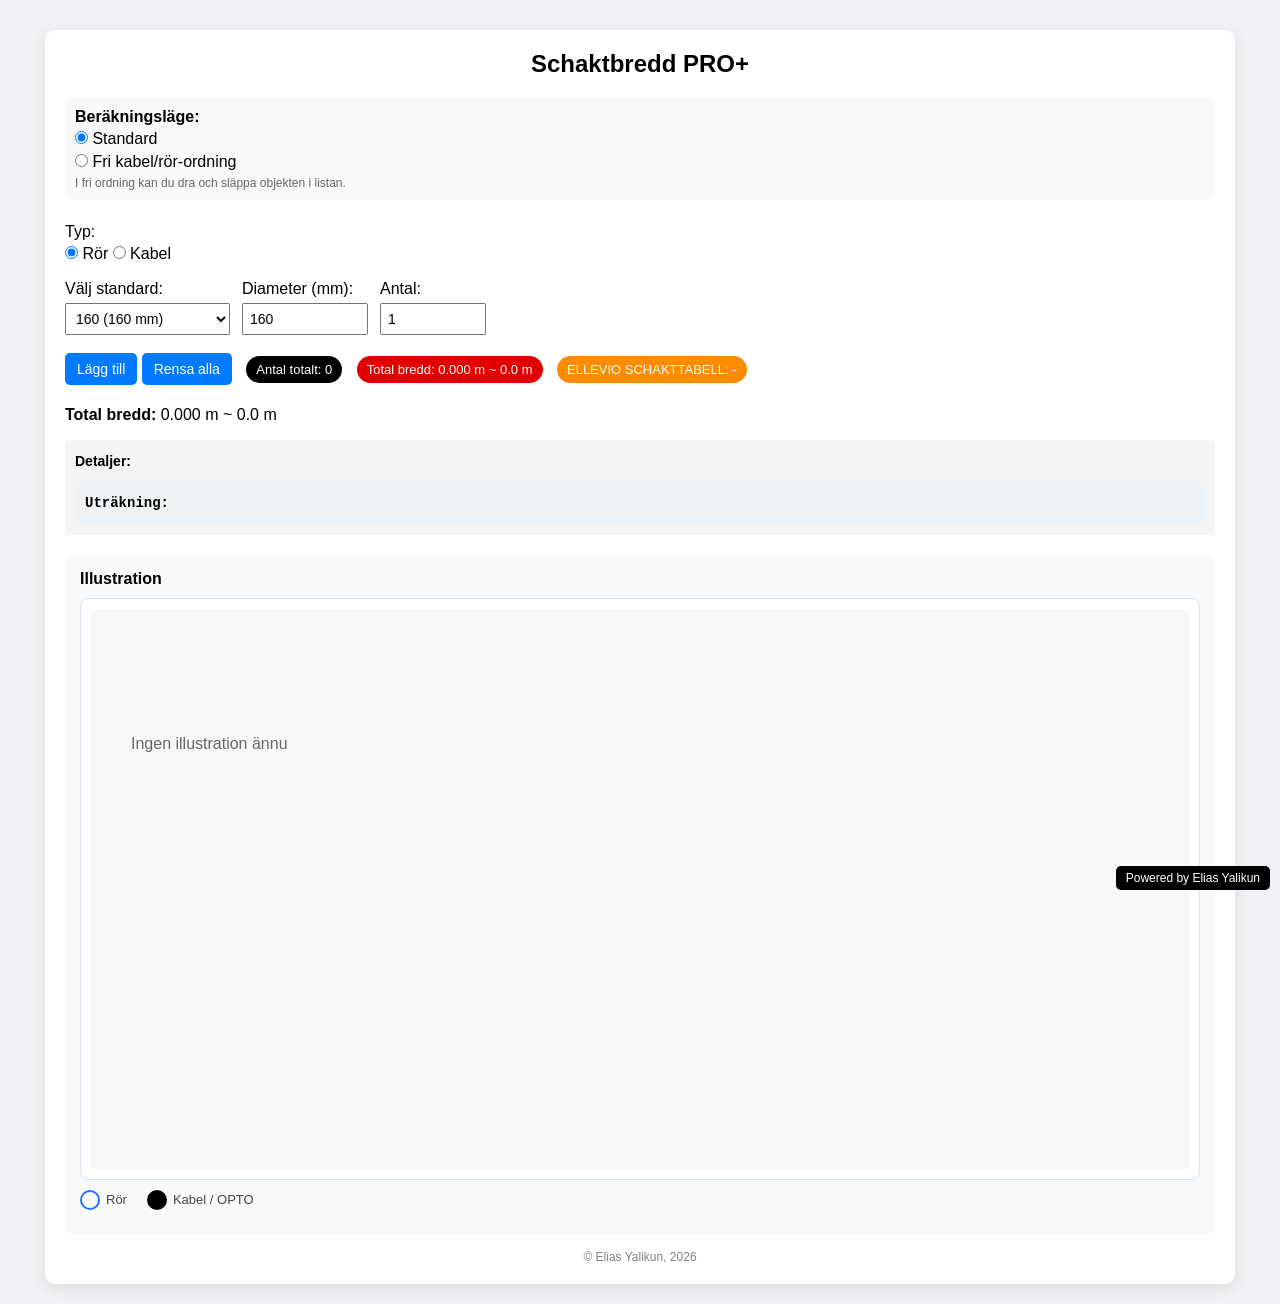
==== index.html @ 3b43a046 "Add files via upload" ====
<!DOCTYPE html>
<html lang="sv">
<head>
<meta charset="UTF-8">
<meta name="viewport" content="width=device-width, initial-scale=1.0">
<title>Schaktbredd PRO+</title>

<style>
body {
  font-family: Arial, sans-serif;
  background: #f0f2f5;
  display: flex;
  justify-content: center;
  margin: 0;
  padding: 20px;
}

.container {
  background: white;
  padding: 20px;
  margin-top: 10px;
  border-radius: 10px;
  box-shadow: 0 4px 15px rgba(0,0,0,0.1);
  width: 100%;
  max-width: 1150px;
}

h2 {
  text-align: center;
  margin-top: 0;
}

input, button, select {
  margin: 5px 0;
  padding: 6px;
  font-size: 14px;
}

button {
  cursor: pointer;
  border: none;
  background: #007bff;
  color: white;
  border-radius: 5px;
  padding: 8px 12px;
}

button:hover {
  background: #0056b3;
}

.calc {
  background: #f4f4f4;
  padding: 10px;
  margin-top: 15px;
  border-radius: 5px;
  font-size: 14px;
  line-height: 1.6;
}

.calc-simple {
  margin-top: 10px;
  background: #eef3f8;
  border-radius: 5px;
  padding: 10px;
  font-family: Consolas, monospace;
  font-size: 14px;
  word-break: break-word;
}

footer {
  text-align: center;
  margin-top: 15px;
  color: gray;
  font-size: 12px;
}

.badge {
  position: fixed;
  bottom: 10px;
  right: 10px;
  background: black;
  color: white;
  padding: 5px 10px;
  border-radius: 5px;
  font-size: 12px;
}

.visual-box {
  margin-top: 20px;
  padding: 15px;
  background: #f8f9fb;
  border-radius: 10px;
}

.visual-title {
  font-weight: bold;
  margin-bottom: 10px;
}

.canvas-wrap {
  overflow-x: auto;
  overflow-y: hidden;
  border: 1px solid #d9e2f0;
  background: #ffffff;
  border-radius: 8px;
  padding: 10px;
}

svg {
  display: block;
  background: #f7f7f7;
  border-radius: 6px;
}

.legend {
  margin-top: 10px;
  font-size: 13px;
  color: #444;
  display: flex;
  gap: 20px;
  flex-wrap: wrap;
}

.legend span {
  display: flex;
  align-items: center;
  gap: 6px;
}

.legend-dot {
  width: 16px;
  height: 16px;
  border-radius: 50%;
  display: inline-block;
}

.legend-ror {
  border: 2px solid #1e73ff;
  background: white;
}

.legend-kabel {
  background: black;
  border: 2px solid black;
}

.info-row {
  margin-top: 10px;
  font-size: 13px;
  color: #555;
}

.mode-box {
  background: #f8f9fb;
  border-radius: 8px;
  padding: 10px;
  margin: 10px 0 15px;
}

.drag-list {
  margin-top: 10px;
}

.drag-item {
  display: flex;
  align-items: center;
  gap: 8px;
  background: #fafafa;
  border: 1px solid #ddd;
  border-radius: 8px;
  padding: 8px 10px;
  margin-bottom: 8px;
  flex-wrap: wrap;
}

.drag-item.dragging {
  opacity: 0.45;
}

.drag-item.drag-over {
  border: 2px dashed #007bff;
  background: #eef5ff;
}

.drag-handle {
  cursor: grab;
  user-select: none;
  font-size: 18px;
  color: #666;
  padding: 0 6px;
}

.drag-handle:active {
  cursor: grabbing;
}

.item-number {
  min-width: 24px;
}

.hint {
  font-size: 12px;
  color: #666;
  margin-top: 4px;
}

label.block {
  display: block;
  margin-top: 8px;
}

.readonly-name {
  width: 190px;
  background: #f7f7f7;
  border: 1px solid #ccc;
  border-radius: 4px;
}

.top-controls {
  display: grid;
  grid-template-columns: 1fr;
  gap: 8px;
}

.inline-group {
  display: flex;
  align-items: flex-end;
  gap: 12px;
  flex-wrap: wrap;
}

.count-badge {
  display: inline-block;
  margin-left: 10px;
  border-radius: 999px;
  padding: 6px 10px;
  font-size: 13px;
  color: white;
}

/* 🔴 Antal totalt + Total bredd */
.badge-red {
  background: #e00000; /* mörk röd */
}

/* 🟠 Schakttabell */
.badge-orange {
  background: #FF8C00; /* orange */
}

.badge-black {
  background: #000000;
}
</style>
</head>

<body>

<div class="container">

  <h2>Schaktbredd PRO+</h2>

  <div class="mode-box">
    <strong>Beräkningsläge:</strong><br>
    <label><input type="radio" name="berakningslage" value="standard" checked> Standard</label><br>
    <label><input type="radio" name="berakningslage" value="fri"> Fri kabel/rör-ordning</label>
    <div class="hint">I fri ordning kan du dra och släppa objekten i listan.</div>
  </div>

  <div class="top-controls">
    <div>
      <label class="block">Typ:</label>
      <input type="radio" name="typ" value="ror" checked> Rör
      <input type="radio" name="typ" value="kabel"> Kabel
    </div>

    <div class="inline-group">
      <div>
        <label class="block">Välj standard:</label>
        <select id="standardValjare"></select>
      </div>

      <div>
        <label class="block">Diameter (mm):</label>
        <input type="number" id="diameter" value="110" style="width:110px">
      </div>

      <div>
        <label class="block">Antal:</label>
        <input type="number" id="antal" value="1" min="1" style="width:90px">
      </div>
    </div>

    <div>
      <button onclick="laggTill()">Lägg till</button>
      <button onclick="rensa()">Rensa alla</button>
      <span class="count-badge badge-black"> Antal totalt: <span id="antalTotalt">0</span></span>
      <span class="count-badge badge-red"> Total bredd: <span id="resultBadge">0.000 m ~ 0.0 m</span></span>
      <span class="count-badge badge-orange"> ELLEVIO SCHAKTTABELL: <span id="schaktTabell">-</span></span>
    </div>
  </div>

  <div id="lista" class="drag-list"></div>

  <p><strong>Total bredd:</strong> <span id="result">0.000 m ~ 0.0 m</span></p>

  <div class="calc">
    <strong>Detaljer:</strong>
    <div id="utrakning"></div>

    <div class="calc-simple">
      <strong>Uträkning:</strong><br>
      <div id="utrakningSimple"></div>
    </div>
  </div>

  <div class="visual-box">
    <div class="visual-title">Illustration</div>

    <div class="canvas-wrap">
      <svg id="schaktSvg" width="900" height="560"></svg>
    </div>

    <div class="legend">
      <span><i class="legend-dot legend-ror"></i> Rör</span>
      <span><i class="legend-dot legend-kabel"></i> Kabel / OPTO</span>
    </div>

    <div class="info-row" id="scaleInfo"></div>
  </div>

  <footer>© Elias Yalikun, 2026</footer>
</div>

<div class="badge">Powered by Elias Yalikun</div>

<script>
const standardVal = {
  kabel: [
    { namn: "N1XE-AS 4G240", diameter: 0.054 },
    { namn: "N1XE-AS 4G150", diameter: 0.044 },
    { namn: "N1XE-AS 4G95", diameter: 0.034 },
    { namn: "N1XE-AS 4G50", diameter: 0.028 },
    { namn: "N1XE-AR 4G25", diameter: 0.025 },
    { namn: "AXAL-TT 3X300/50", diameter: 0.075 },
    { namn: "AXAL-TT 3X240/5", diameter: 0.073 },
    { namn: "AXAL-TT 3X150/35", diameter: 0.063 },
    { namn: "AXAL-TT 3X95/35", diameter: 0.055 },
    { namn: "AXAL-TT 3X50/25", diameter: 0.050 },
    { namn: "AXAL-TT 3X25/25", diameter: 0.045 },
    { namn: "OPTO Kabel", diameter: 0.040 }
  ],
  ror: [
    { namn: "160", diameter: 0.160 },
    { namn: "125", diameter: 0.125 },
    { namn: "110", diameter: 0.110 },
    { namn: "75", diameter: 0.075 },
    { namn: "50", diameter: 0.050 },
    { namn: "OPTO RÖR", diameter: 0.040 }
  ]
};

let lista = [];
let draggedIndex = null;

function getValdTyp() {
  return document.querySelector('input[name="typ"]:checked').value;
}

function getBerakningslage() {
  return document.querySelector('input[name="berakningslage"]:checked').value;
}

function typNamn(typ) {
  return typ === "ror" ? "Rör" : "Kabel";
}

function avrundaUppTillTiondel(varde) {
  return Math.ceil(varde * 10) / 10;
}

function arOpto(item) {
  if (!item || !item.namn) return false;
  const namn = String(item.namn).trim().toUpperCase();
  return namn === "OPTO" || namn === "OPTO KABEL" || namn === "OPTO RÖR";
}

function hamtaSchaktBokstav(varde) {
  const steg = Math.round(varde * 10);
  const bokstaver = [
    "A–A","B–B","C–C","D–D","E–E","F–F","G–G","H–H","I–I","J–J",
    "K–K","L–L","M–M","N–N","O–O","P–P","Q–Q","R–R","S–S","T–T",
    "U–U","V–V","W–W","X–X","Y–Y","Z–Z"
  ];

  if (steg >= 1 && steg <= bokstaver.length) {
    return bokstaver[steg - 1];
  }

  return "-";
}

function uppdateraAntalTotalt() {
  document.getElementById("antalTotalt").innerText = lista.length;
}

function fyllStandardVal() {
  const typ = getValdTyp();
  const select = document.getElementById("standardValjare");
  const listaVal = standardVal[typ];

  select.innerHTML = "";

  listaVal.forEach((item, index) => {
    const option = document.createElement("option");
    option.value = index;
    option.textContent = `${item.namn} (${(item.diameter * 1000).toFixed(0)} mm)`;
    select.appendChild(option);
  });

  if (listaVal.length > 0) {
    document.getElementById("diameter").value = (listaVal[0].diameter * 1000).toFixed(0);
  }
}

function valjStandard() {
  const typ = getValdTyp();
  const index = document.getElementById("standardValjare").value;
  const vald = standardVal[typ][index];

  if (vald) {
    document.getElementById("diameter").value = (vald.diameter * 1000).toFixed(0);
  }
}

function laggTill() {
  const dMm = parseFloat(document.getElementById("diameter").value);
  const antal = parseInt(document.getElementById("antal").value, 10);
  const typ = getValdTyp();
  const index = document.getElementById("standardValjare").value;
  const vald = standardVal[typ][index];

  if (!dMm || dMm <= 0) {
    alert("Fel värde på diameter");
    return;
  }

  if (!antal || antal <= 0) {
    alert("Fel värde på antal");
    return;
  }

  for (let i = 0; i < antal; i++) {
    lista.push({
      diameter: dMm / 1000,
      typ: typ,
      namn: vald ? vald.namn : ""
    });
  }

  uppdatera();
}

function rensa() {
  lista = [];
  document.getElementById("antal").value = 1;
  uppdatera();
}

function taBort(index) {
  lista.splice(index, 1);
  uppdatera();
}

function andraDiameter(index, value) {
  const d = parseFloat(value) / 1000;
  if (d > 0) {
    lista[index].diameter = d;
    uppdatera();
  }
}

function andraTyp(index, value) {
  lista[index].typ = value;
  lista[index].namn = "";
  uppdatera();
}

function flyttaItem(fromIndex, toIndex) {
  if (fromIndex === toIndex || fromIndex == null || toIndex == null) return;
  const item = lista.splice(fromIndex, 1)[0];
  lista.splice(toIndex, 0, item);
  uppdatera();
}

function renderLista() {
  const wrap = document.getElementById("lista");
  wrap.innerHTML = "";

  lista.forEach((item, i) => {
    const row = document.createElement("div");
    row.className = "drag-item";
    row.setAttribute("draggable", "true");
    row.dataset.index = i;

    row.innerHTML = `
      <span class="drag-handle" title="Dra för att flytta">⋮⋮</span>
      <span class="item-number">${i + 1}.</span>

      <select onchange="andraTyp(${i}, this.value)">
        <option value="ror" ${item.typ === "ror" ? "selected" : ""}>Rör</option>
        <option value="kabel" ${item.typ === "kabel" ? "selected" : ""}>Kabel</option>
      </select>

      <input type="text" class="readonly-name" value="${item.namn || ""}" readonly>

      <input type="number"
             value="${(item.diameter * 1000).toFixed(0)}"
              onchange="andraDiameter(${i}, this.value)"
              style="width:80px"> mm

      <button onclick="taBort(${i})" style="color:white; font-weight:bold;">×</button>
    `;

    row.addEventListener("dragstart", (e) => {
      draggedIndex = i;
      row.classList.add("dragging");
      e.dataTransfer.effectAllowed = "move";
      e.dataTransfer.setData("text/plain", i);
    });

    row.addEventListener("dragend", () => {
      draggedIndex = null;
      document.querySelectorAll(".drag-item").forEach(el => {
        el.classList.remove("dragging", "drag-over");
      });
    });

    row.addEventListener("dragover", (e) => {
      e.preventDefault();
      row.classList.add("drag-over");
    });

    row.addEventListener("dragleave", () => {
      row.classList.remove("drag-over");
    });

    row.addEventListener("drop", (e) => {
      e.preventDefault();
      row.classList.remove("drag-over");
      const targetIndex = parseInt(row.dataset.index, 10);
      flyttaItem(draggedIndex, targetIndex);
    });

    wrap.appendChild(row);
  });
}

function beraknaMellanrum(a, b) {
  const aOpto = arOpto(a);
  const bOpto = arOpto(b);

  if (aOpto && bOpto) {
    return {
      avstand: 0,
      text: "OPTO till OPTO (0 mm)"
    };
  }

  if (aOpto || bOpto) {
    return {
      avstand: 0.05,
      text: "OPTO till annat (50 mm)"
    };
  }

  const storsta = Math.max(a.diameter, b.diameter);

  if (a.typ === "ror" && b.typ === "ror") {
    return {
      avstand: storsta / 2,
      text: `½ av största (${(storsta * 1000).toFixed(0)} mm)`
    };
  }

  return {
    avstand: storsta,
    text: `hela största (${(storsta * 1000).toFixed(0)} mm)`
  };
}

function sattResultat(bredd) {
  const avrundad = avrundaUppTillTiondel(bredd);
  const text = `${bredd.toFixed(3)} m ~ ${avrundad.toFixed(1)} m`;

  document.getElementById("result").innerText = text;
  document.getElementById("resultBadge").innerText = text;
  document.getElementById("schaktTabell").innerText = hamtaSchaktBokstav(avrundad);
}

function tomtResultat() {
  document.getElementById("result").innerText = "0.000 m ~ 0.0 m";
  document.getElementById("resultBadge").innerText = "0.000 m ~ 0.0 m";
  document.getElementById("schaktTabell").innerText = "-";
  document.getElementById("utrakning").innerHTML = "";
  document.getElementById("utrakningSimple").innerHTML = "";
  document.getElementById("scaleInfo").innerText = "";
}

function byggUtrakning(visningsLista, luckor) {
  let bredd = 0.1;
  let text = `0.1 <span style="color:gray">(sidoutrymme vänster)</span>`;
  const delar = ["0.1"];

  for (let i = 0; i < visningsLista.length; i++) {
    bredd += visningsLista[i].diameter;
    delar.push(visningsLista[i].diameter.toFixed(3));
    text += ` + ${visningsLista[i].diameter.toFixed(3)} <span style="color:gray">(${typNamn(visningsLista[i].typ)}, ${(visningsLista[i].diameter * 1000).toFixed(0)} mm${visningsLista[i].namn ? ", " + visningsLista[i].namn : ""})</span>`;

    if (i < visningsLista.length - 1) {
      const m = beraknaMellanrum(visningsLista[i], visningsLista[i + 1]);
      luckor.push(m.avstand);
      bredd += m.avstand;
      delar.push(m.avstand.toFixed(3));
      text += ` + ${m.avstand.toFixed(3)} <span style="color:gray">(${m.text})</span>`;
    }
  }

  bredd += 0.1;
  delar.push("0.1");
  text += ` + 0.1 <span style="color:gray">(sidoutrymme höger)</span>`;

  return {
    bredd,
    text,
    textSimple: delar.join(" + ")
  };
}

function beraknaStandard() {
  if (lista.length === 0) {
    tomtResultat();
    return {
      totalBredd: 0,
      visningsLista: [],
      luckor: []
    };
  }

  const visningsLista = [...lista].sort((a, b) => {
    const aOpto = arOpto(a);
    const bOpto = arOpto(b);

    if (aOpto && bOpto) return 0;
    if (aOpto && !bOpto) return -1;
    if (bOpto && !aOpto) return 1;

    return a.diameter - b.diameter;
  });

  const luckor = [];
  const byggd = byggUtrakning(visningsLista, luckor);

  sattResultat(byggd.bredd);
  document.getElementById("utrakning").innerHTML = byggd.text;
  document.getElementById("utrakningSimple").innerText = byggd.textSimple;

  return {
    totalBredd: byggd.bredd,
    visningsLista,
    luckor
  };
}

function beraknaFriOrdning() {
  if (lista.length === 0) {
    tomtResultat();
    return {
      totalBredd: 0,
      visningsLista: [],
      luckor: []
    };
  }

  const visningsLista = [...lista];
  const luckor = [];
  const byggd = byggUtrakning(visningsLista, luckor);

  sattResultat(byggd.bredd);
  document.getElementById("utrakning").innerHTML = byggd.text;
  document.getElementById("utrakningSimple").innerText = byggd.textSimple;

  return {
    totalBredd: byggd.bredd,
    visningsLista,
    luckor
  };
}

function berakna() {
  const lage = getBerakningslage();
  if (lage === "fri") return beraknaFriOrdning();
  return beraknaStandard();
}

function ritaSchakt(data) {
  const svg = document.getElementById("schaktSvg");
  svg.innerHTML = "";

  const wrap = svg.parentElement;
  const W = Math.max(1000, wrap.clientWidth - 20);
  const H = 560;
  const marginLeft = 70;
  const marginRight = 70;
  const baseY = 460;
  const innerWidth = W - marginLeft - marginRight;
  const matty = 230;

  svg.setAttribute("width", W);
  svg.setAttribute("height", H);

  if (!data || data.visningsLista.length === 0) {
    const t = document.createElementNS("http://www.w3.org/2000/svg", "text");
    t.setAttribute("x", 40);
    t.setAttribute("y", 140);
    t.setAttribute("fill", "#666");
    t.setAttribute("font-size", "16");
    t.textContent = "Ingen illustration ännu";
    svg.appendChild(t);
    return;
  }

  const totalM = data.totalBredd;
  const pxPerM = innerWidth / totalM;

  document.getElementById("scaleInfo").innerText =
    `Skala i bilden: 1 meter = ${pxPerM.toFixed(1)} px`;

  const ns = "http://www.w3.org/2000/svg";

  function line(x1, y1, x2, y2, color = "#1e73ff", width = 2, dash = "") {
    const el = document.createElementNS(ns, "line");
    el.setAttribute("x1", x1);
    el.setAttribute("y1", y1);
    el.setAttribute("x2", x2);
    el.setAttribute("y2", y2);
    el.setAttribute("stroke", color);
    el.setAttribute("stroke-width", width);
    if (dash) el.setAttribute("stroke-dasharray", dash);
    svg.appendChild(el);
  }

  function text(x, y, value, color = "#1e73ff", size = 18, weight = "normal") {
    const el = document.createElementNS(ns, "text");
    el.setAttribute("x", x);
    el.setAttribute("y", y);
    el.setAttribute("fill", color);
    el.setAttribute("font-size", size);
    el.setAttribute("font-family", "Arial, sans-serif");
    el.setAttribute("font-weight", weight);
    el.setAttribute("text-anchor", "middle");
    el.setAttribute("dominant-baseline", "middle");
    el.textContent = value;
    svg.appendChild(el);
  }

  function circle(cx, cy, r, item) {
    const el = document.createElementNS(ns, "circle");
    el.setAttribute("cx", cx);
    el.setAttribute("cy", cy);
    el.setAttribute("r", r);

    if (item.typ === "ror") {
      el.setAttribute("fill", "white");
      el.setAttribute("stroke", "#1e73ff");
      el.setAttribute("stroke-width", "2");
    } else {
      el.setAttribute("fill", "black");
      el.setAttribute("stroke", "black");
      el.setAttribute("stroke-width", "2");
    }

    svg.appendChild(el);
  }

  function rect(x, y, w, h, fill, stroke = "none") {
    const el = document.createElementNS(ns, "rect");
    el.setAttribute("x", x);
    el.setAttribute("y", y);
    el.setAttribute("width", w);
    el.setAttribute("height", h);
    el.setAttribute("fill", fill);
    el.setAttribute("stroke", stroke);
    svg.appendChild(el);
  }

  line(marginLeft, baseY, W - marginRight, baseY);

  let xMeter = 0.1;
  const positioner = [];

  data.visningsLista.forEach((item, i) => {
    const diameterPx = item.diameter * pxPerM;
    const radiusPx = diameterPx / 2;
    const leftPx = marginLeft + (xMeter * pxPerM);
    const cx = leftPx + radiusPx;
    const cy = baseY - radiusPx;

    positioner.push({
      item,
      index: i,
      leftPx,
      centerPx: cx,
      rightPx: leftPx + diameterPx,
      radiusPx,
      cy
    });

    circle(cx, cy, radiusPx, item);

    const mm = Math.round(item.diameter * 1000);
    const fontSize = Math.max(12, Math.min(28, radiusPx * 0.6));

    if (radiusPx > 18) {
      if (item.typ === "ror") {
        text(cx, cy, mm, "#1e73ff", fontSize, "normal");
      } else {
        text(cx, cy, mm, "white", fontSize, "bold");
      }
    }

    xMeter += item.diameter;
    if (i < data.visningsLista.length - 1) xMeter += data.luckor[i];
  });

  for (let i = 0; i < positioner.length - 1; i++) {
    const a = positioner[i];
    const b = positioner[i + 1];
    const gapM = data.luckor[i];
    const gapMm = Math.round(gapM * 1000);

    const x1 = a.rightPx;
    const x2 = b.leftPx;

    line(x1, matty, x2, matty, "#888", 1.5);
    line(x1, matty - 8, x1, matty + 8, "#888", 1.5);
    line(x2, matty - 8, x2, matty + 8, "#888", 1.5);

    rect((x1 + x2) / 2 - 26, matty - 12, 52, 20, "#f7f7f7");
    text((x1 + x2) / 2, matty - 1, `${gapMm}`, "#444", 12, "bold");
  }

  {
    const x1 = marginLeft;
    const x2 = marginLeft + (0.1 * pxPerM);
    line(x1, matty, x2, matty, "#999", 1.2, "4 3");
    line(x1, matty - 7, x1, matty + 7, "#999", 1.2);
    line(x2, matty - 7, x2, matty + 7, "#999", 1.2);
    text((x1 + x2) / 2, matty - 12, "100", "#666", 11, "bold");
  }

  {
    const x1 = W - marginRight - (0.1 * pxPerM);
    const x2 = W - marginRight;
    line(x1, matty, x2, matty, "#999", 1.2, "4 3");
    line(x1, matty - 7, x1, matty + 7, "#999", 1.2);
    line(x2, matty - 7, x2, matty + 7, "#999", 1.2);
    text((x1 + x2) / 2, matty - 12, "100", "#666", 11, "bold");
  }

  const dimY = 510;
  const avrundad = avrundaUppTillTiondel(data.totalBredd);

  line(marginLeft, dimY, W - marginRight, dimY, "#888", 1.5);
  line(marginLeft, dimY - 8, marginLeft, dimY + 8, "#888", 1.5);
  line(W - marginRight, dimY - 8, W - marginRight, dimY + 8, "#888", 1.5);
  text(W / 2, dimY - 16, `Total bredd: ${data.totalBredd.toFixed(3)} m ~ ${avrundad.toFixed(1)} m`, "#444", 14, "bold");
}

function uppdatera() {
  renderLista();
  uppdateraAntalTotalt();
  const data = berakna();
  ritaSchakt(data);
}

document.getElementById("standardValjare").addEventListener("change", valjStandard);

document.querySelectorAll('input[name="typ"]').forEach(radio => {
  radio.addEventListener("change", () => {
    fyllStandardVal();
  });
});

document.querySelectorAll('input[name="berakningslage"]').forEach(radio => {
  radio.addEventListener("change", uppdatera);
});

window.addEventListener("resize", uppdatera);

fyllStandardVal();
uppdatera();
</script>

</body>
</html>
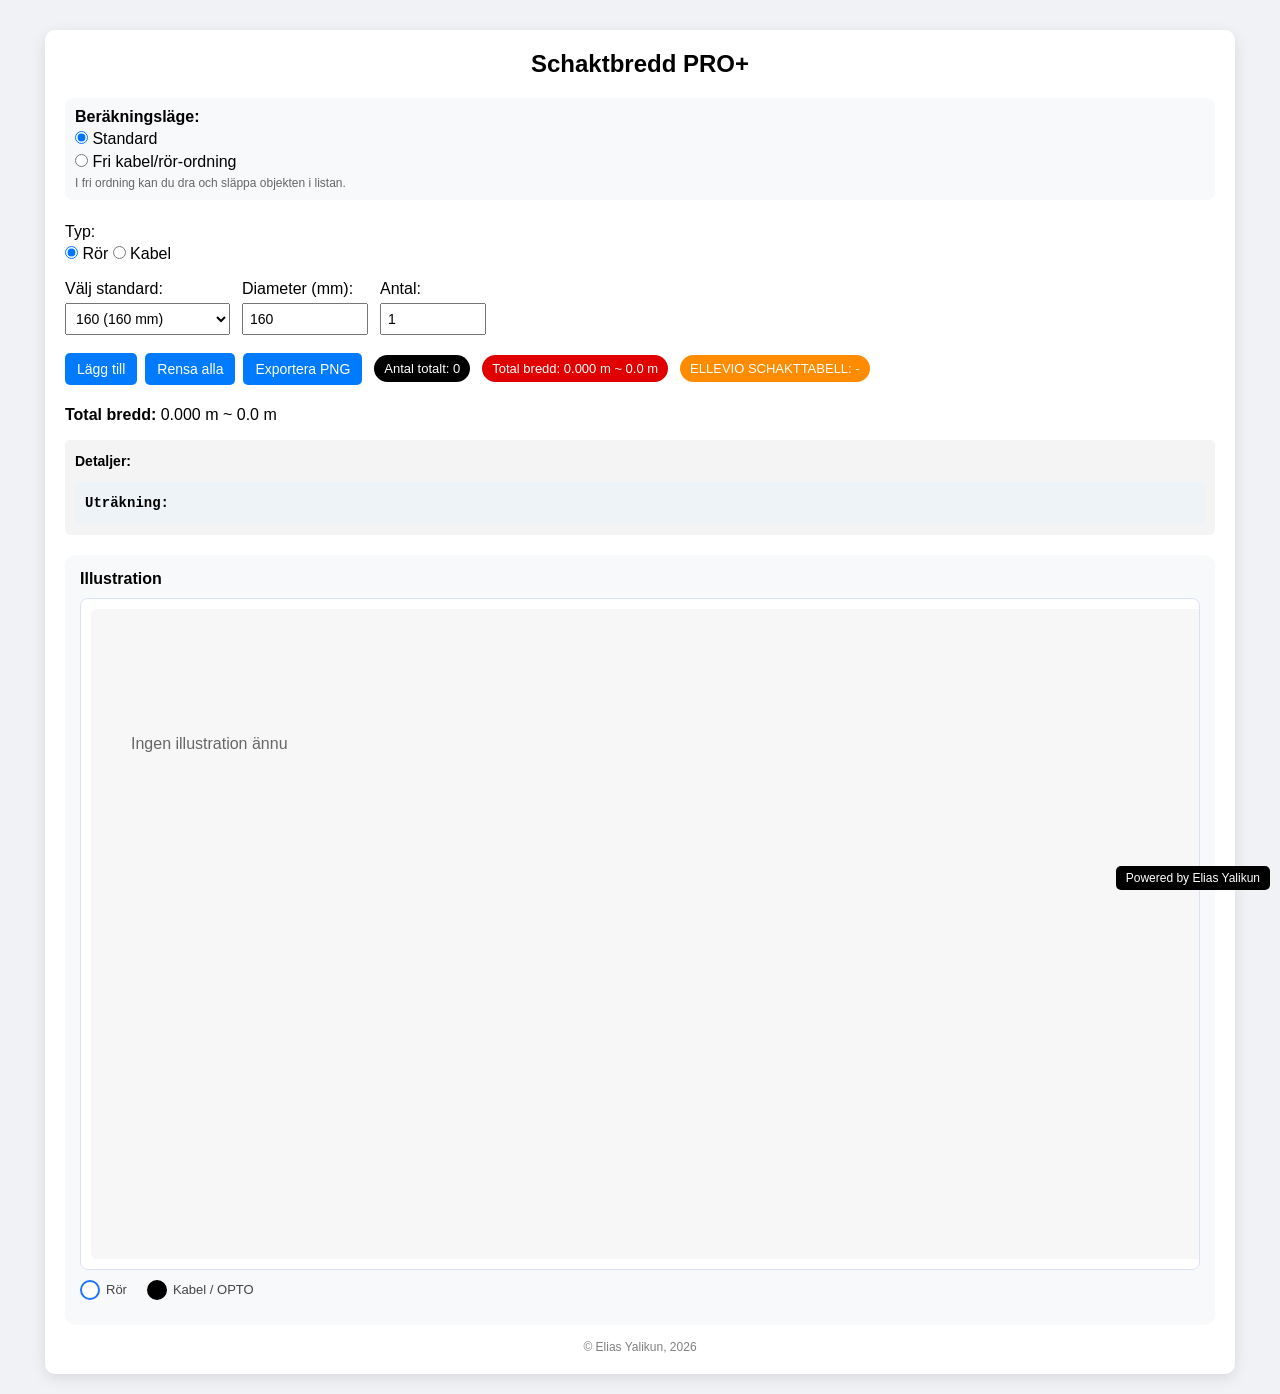
==== commit b47d6aab: "V.2 Här kan man ladda ner till .PNG fil samt se vad för namn de har." ====
--- a/index.html
+++ b/index.html
@@ -1,907 +1,93 @@
-<!DOCTYPE html>
-<html lang="sv">
-<head>
-<meta charset="UTF-8">
-<meta name="viewport" content="width=device-width, initial-scale=1.0">
-<title>Schaktbredd PRO+</title>
-
-<style>
-body {
-  font-family: Arial, sans-serif;
-  background: #f0f2f5;
-  display: flex;
-  justify-content: center;
-  margin: 0;
-  padding: 20px;
-}
-
-.container {
-  background: white;
-  padding: 20px;
-  margin-top: 10px;
-  border-radius: 10px;
-  box-shadow: 0 4px 15px rgba(0,0,0,0.1);
-  width: 100%;
-  max-width: 1150px;
-}
-
-h2 {
-  text-align: center;
-  margin-top: 0;
-}
-
-input, button, select {
-  margin: 5px 0;
-  padding: 6px;
-  font-size: 14px;
-}
-
-button {
-  cursor: pointer;
-  border: none;
-  background: #007bff;
-  color: white;
-  border-radius: 5px;
-  padding: 8px 12px;
-}
-
-button:hover {
-  background: #0056b3;
-}
-
-.calc {
-  background: #f4f4f4;
-  padding: 10px;
-  margin-top: 15px;
-  border-radius: 5px;
-  font-size: 14px;
-  line-height: 1.6;
-}
-
-.calc-simple {
-  margin-top: 10px;
-  background: #eef3f8;
-  border-radius: 5px;
-  padding: 10px;
-  font-family: Consolas, monospace;
-  font-size: 14px;
-  word-break: break-word;
-}
-
-footer {
-  text-align: center;
-  margin-top: 15px;
-  color: gray;
-  font-size: 12px;
-}
-
-.badge {
-  position: fixed;
-  bottom: 10px;
-  right: 10px;
-  background: black;
-  color: white;
-  padding: 5px 10px;
-  border-radius: 5px;
-  font-size: 12px;
-}
-
-.visual-box {
-  margin-top: 20px;
-  padding: 15px;
-  background: #f8f9fb;
-  border-radius: 10px;
-}
-
-.visual-title {
-  font-weight: bold;
-  margin-bottom: 10px;
-}
-
-.canvas-wrap {
-  overflow-x: auto;
-  overflow-y: hidden;
-  border: 1px solid #d9e2f0;
-  background: #ffffff;
-  border-radius: 8px;
-  padding: 10px;
-}
-
-svg {
-  display: block;
-  background: #f7f7f7;
-  border-radius: 6px;
-}
-
-.legend {
-  margin-top: 10px;
-  font-size: 13px;
-  color: #444;
-  display: flex;
-  gap: 20px;
-  flex-wrap: wrap;
-}
-
-.legend span {
-  display: flex;
-  align-items: center;
-  gap: 6px;
-}
-
-.legend-dot {
-  width: 16px;
-  height: 16px;
-  border-radius: 50%;
-  display: inline-block;
-}
-
-.legend-ror {
-  border: 2px solid #1e73ff;
-  background: white;
-}
-
-.legend-kabel {
-  background: black;
-  border: 2px solid black;
-}
-
-.info-row {
-  margin-top: 10px;
-  font-size: 13px;
-  color: #555;
-}
-
-.mode-box {
-  background: #f8f9fb;
-  border-radius: 8px;
-  padding: 10px;
-  margin: 10px 0 15px;
-}
-
-.drag-list {
-  margin-top: 10px;
-}
-
-.drag-item {
-  display: flex;
-  align-items: center;
-  gap: 8px;
-  background: #fafafa;
-  border: 1px solid #ddd;
-  border-radius: 8px;
-  padding: 8px 10px;
-  margin-bottom: 8px;
-  flex-wrap: wrap;
-}
-
-.drag-item.dragging {
-  opacity: 0.45;
-}
-
-.drag-item.drag-over {
-  border: 2px dashed #007bff;
-  background: #eef5ff;
-}
-
-.drag-handle {
-  cursor: grab;
-  user-select: none;
-  font-size: 18px;
-  color: #666;
-  padding: 0 6px;
-}
-
-.drag-handle:active {
-  cursor: grabbing;
-}
-
-.item-number {
-  min-width: 24px;
-}
-
-.hint {
-  font-size: 12px;
-  color: #666;
-  margin-top: 4px;
-}
-
-label.block {
-  display: block;
-  margin-top: 8px;
-}
-
-.readonly-name {
-  width: 190px;
-  background: #f7f7f7;
-  border: 1px solid #ccc;
-  border-radius: 4px;
-}
-
-.top-controls {
-  display: grid;
-  grid-template-columns: 1fr;
-  gap: 8px;
-}
-
-.inline-group {
-  display: flex;
-  align-items: flex-end;
-  gap: 12px;
-  flex-wrap: wrap;
-}
-
-.count-badge {
-  display: inline-block;
-  margin-left: 10px;
-  border-radius: 999px;
-  padding: 6px 10px;
-  font-size: 13px;
-  color: white;
-}
-
-/* 🔴 Antal totalt + Total bredd */
-.badge-red {
-  background: #e00000; /* mörk röd */
-}
-
-/* 🟠 Schakttabell */
-.badge-orange {
-  background: #FF8C00; /* orange */
-}
-
-.badge-black {
-  background: #000000;
-}
-</style>
-</head>
-
-<body>
-
-<div class="container">
-
-  <h2>Schaktbredd PRO+</h2>
-
-  <div class="mode-box">
-    <strong>Beräkningsläge:</strong><br>
-    <label><input type="radio" name="berakningslage" value="standard" checked> Standard</label><br>
-    <label><input type="radio" name="berakningslage" value="fri"> Fri kabel/rör-ordning</label>
-    <div class="hint">I fri ordning kan du dra och släppa objekten i listan.</div>
-  </div>
-
-  <div class="top-controls">
-    <div>
-      <label class="block">Typ:</label>
-      <input type="radio" name="typ" value="ror" checked> Rör
-      <input type="radio" name="typ" value="kabel"> Kabel
-    </div>
-
-    <div class="inline-group">
-      <div>
-        <label class="block">Välj standard:</label>
-        <select id="standardValjare"></select>
-      </div>
-
-      <div>
-        <label class="block">Diameter (mm):</label>
-        <input type="number" id="diameter" value="110" style="width:110px">
-      </div>
-
-      <div>
-        <label class="block">Antal:</label>
-        <input type="number" id="antal" value="1" min="1" style="width:90px">
-      </div>
-    </div>
-
-    <div>
-      <button onclick="laggTill()">Lägg till</button>
-      <button onclick="rensa()">Rensa alla</button>
-      <span class="count-badge badge-black"> Antal totalt: <span id="antalTotalt">0</span></span>
-      <span class="count-badge badge-red"> Total bredd: <span id="resultBadge">0.000 m ~ 0.0 m</span></span>
-      <span class="count-badge badge-orange"> ELLEVIO SCHAKTTABELL: <span id="schaktTabell">-</span></span>
-    </div>
-  </div>
-
-  <div id="lista" class="drag-list"></div>
-
-  <p><strong>Total bredd:</strong> <span id="result">0.000 m ~ 0.0 m</span></p>
-
-  <div class="calc">
-    <strong>Detaljer:</strong>
-    <div id="utrakning"></div>
-
-    <div class="calc-simple">
-      <strong>Uträkning:</strong><br>
-      <div id="utrakningSimple"></div>
-    </div>
-  </div>
-
-  <div class="visual-box">
-    <div class="visual-title">Illustration</div>
-
-    <div class="canvas-wrap">
-      <svg id="schaktSvg" width="900" height="560"></svg>
-    </div>
-
-    <div class="legend">
-      <span><i class="legend-dot legend-ror"></i> Rör</span>
-      <span><i class="legend-dot legend-kabel"></i> Kabel / OPTO</span>
-    </div>
-
-    <div class="info-row" id="scaleInfo"></div>
-  </div>
-
-  <footer>© Elias Yalikun, 2026</footer>
-</div>
-
-<div class="badge">Powered by Elias Yalikun</div>
-
-<script>
-const standardVal = {
-  kabel: [
-    { namn: "N1XE-AS 4G240", diameter: 0.054 },
-    { namn: "N1XE-AS 4G150", diameter: 0.044 },
-    { namn: "N1XE-AS 4G95", diameter: 0.034 },
-    { namn: "N1XE-AS 4G50", diameter: 0.028 },
-    { namn: "N1XE-AR 4G25", diameter: 0.025 },
-    { namn: "AXAL-TT 3X300/50", diameter: 0.075 },
-    { namn: "AXAL-TT 3X240/5", diameter: 0.073 },
-    { namn: "AXAL-TT 3X150/35", diameter: 0.063 },
-    { namn: "AXAL-TT 3X95/35", diameter: 0.055 },
-    { namn: "AXAL-TT 3X50/25", diameter: 0.050 },
-    { namn: "AXAL-TT 3X25/25", diameter: 0.045 },
-    { namn: "OPTO Kabel", diameter: 0.040 }
-  ],
-  ror: [
-    { namn: "160", diameter: 0.160 },
-    { namn: "125", diameter: 0.125 },
-    { namn: "110", diameter: 0.110 },
-    { namn: "75", diameter: 0.075 },
-    { namn: "50", diameter: 0.050 },
-    { namn: "OPTO RÖR", diameter: 0.040 }
-  ]
-};
-
-let lista = [];
-let draggedIndex = null;
-
-function getValdTyp() {
-  return document.querySelector('input[name="typ"]:checked').value;
-}
-
-function getBerakningslage() {
-  return document.querySelector('input[name="berakningslage"]:checked').value;
-}
-
-function typNamn(typ) {
-  return typ === "ror" ? "Rör" : "Kabel";
-}
-
-function avrundaUppTillTiondel(varde) {
-  return Math.ceil(varde * 10) / 10;
-}
-
-function arOpto(item) {
-  if (!item || !item.namn) return false;
-  const namn = String(item.namn).trim().toUpperCase();
-  return namn === "OPTO" || namn === "OPTO KABEL" || namn === "OPTO RÖR";
-}
-
-function hamtaSchaktBokstav(varde) {
-  const steg = Math.round(varde * 10);
-  const bokstaver = [
-    "A–A","B–B","C–C","D–D","E–E","F–F","G–G","H–H","I–I","J–J",
-    "K–K","L–L","M–M","N–N","O–O","P–P","Q–Q","R–R","S–S","T–T",
-    "U–U","V–V","W–W","X–X","Y–Y","Z–Z"
-  ];
-
-  if (steg >= 1 && steg <= bokstaver.length) {
-    return bokstaver[steg - 1];
-  }
-
-  return "-";
-}
-
-function uppdateraAntalTotalt() {
-  document.getElementById("antalTotalt").innerText = lista.length;
-}
-
-function fyllStandardVal() {
-  const typ = getValdTyp();
-  const select = document.getElementById("standardValjare");
-  const listaVal = standardVal[typ];
-
-  select.innerHTML = "";
-
-  listaVal.forEach((item, index) => {
-    const option = document.createElement("option");
-    option.value = index;
-    option.textContent = `${item.namn} (${(item.diameter * 1000).toFixed(0)} mm)`;
-    select.appendChild(option);
-  });
-
-  if (listaVal.length > 0) {
-    document.getElementById("diameter").value = (listaVal[0].diameter * 1000).toFixed(0);
-  }
-}
-
-function valjStandard() {
-  const typ = getValdTyp();
-  const index = document.getElementById("standardValjare").value;
-  const vald = standardVal[typ][index];
-
-  if (vald) {
-    document.getElementById("diameter").value = (vald.diameter * 1000).toFixed(0);
-  }
-}
-
-function laggTill() {
-  const dMm = parseFloat(document.getElementById("diameter").value);
-  const antal = parseInt(document.getElementById("antal").value, 10);
-  const typ = getValdTyp();
-  const index = document.getElementById("standardValjare").value;
-  const vald = standardVal[typ][index];
-
-  if (!dMm || dMm <= 0) {
-    alert("Fel värde på diameter");
-    return;
-  }
-
-  if (!antal || antal <= 0) {
-    alert("Fel värde på antal");
-    return;
-  }
-
-  for (let i = 0; i < antal; i++) {
-    lista.push({
-      diameter: dMm / 1000,
-      typ: typ,
-      namn: vald ? vald.namn : ""
-    });
-  }
-
-  uppdatera();
-}
-
-function rensa() {
-  lista = [];
-  document.getElementById("antal").value = 1;
-  uppdatera();
-}
-
-function taBort(index) {
-  lista.splice(index, 1);
-  uppdatera();
-}
-
-function andraDiameter(index, value) {
-  const d = parseFloat(value) / 1000;
-  if (d > 0) {
-    lista[index].diameter = d;
-    uppdatera();
-  }
-}
-
-function andraTyp(index, value) {
-  lista[index].typ = value;
-  lista[index].namn = "";
-  uppdatera();
-}
-
-function flyttaItem(fromIndex, toIndex) {
-  if (fromIndex === toIndex || fromIndex == null || toIndex == null) return;
-  const item = lista.splice(fromIndex, 1)[0];
-  lista.splice(toIndex, 0, item);
-  uppdatera();
-}
-
-function renderLista() {
-  const wrap = document.getElementById("lista");
-  wrap.innerHTML = "";
-
-  lista.forEach((item, i) => {
-    const row = document.createElement("div");
-    row.className = "drag-item";
-    row.setAttribute("draggable", "true");
-    row.dataset.index = i;
-
-    row.innerHTML = `
-      <span class="drag-handle" title="Dra för att flytta">⋮⋮</span>
-      <span class="item-number">${i + 1}.</span>
-
-      <select onchange="andraTyp(${i}, this.value)">
-        <option value="ror" ${item.typ === "ror" ? "selected" : ""}>Rör</option>
-        <option value="kabel" ${item.typ === "kabel" ? "selected" : ""}>Kabel</option>
-      </select>
-
-      <input type="text" class="readonly-name" value="${item.namn || ""}" readonly>
-
-      <input type="number"
-             value="${(item.diameter * 1000).toFixed(0)}"
-              onchange="andraDiameter(${i}, this.value)"
-              style="width:80px"> mm
-
-      <button onclick="taBort(${i})" style="color:white; font-weight:bold;">×</button>
-    `;
-
-    row.addEventListener("dragstart", (e) => {
-      draggedIndex = i;
-      row.classList.add("dragging");
-      e.dataTransfer.effectAllowed = "move";
-      e.dataTransfer.setData("text/plain", i);
-    });
-
-    row.addEventListener("dragend", () => {
-      draggedIndex = null;
-      document.querySelectorAll(".drag-item").forEach(el => {
-        el.classList.remove("dragging", "drag-over");
-      });
-    });
-
-    row.addEventListener("dragover", (e) => {
-      e.preventDefault();
-      row.classList.add("drag-over");
-    });
-
-    row.addEventListener("dragleave", () => {
-      row.classList.remove("drag-over");
-    });
-
-    row.addEventListener("drop", (e) => {
-      e.preventDefault();
-      row.classList.remove("drag-over");
-      const targetIndex = parseInt(row.dataset.index, 10);
-      flyttaItem(draggedIndex, targetIndex);
-    });
-
-    wrap.appendChild(row);
-  });
-}
-
-function beraknaMellanrum(a, b) {
-  const aOpto = arOpto(a);
-  const bOpto = arOpto(b);
-
-  if (aOpto && bOpto) {
-    return {
-      avstand: 0,
-      text: "OPTO till OPTO (0 mm)"
-    };
-  }
-
-  if (aOpto || bOpto) {
-    return {
-      avstand: 0.05,
-      text: "OPTO till annat (50 mm)"
-    };
-  }
-
-  const storsta = Math.max(a.diameter, b.diameter);
-
-  if (a.typ === "ror" && b.typ === "ror") {
-    return {
-      avstand: storsta / 2,
-      text: `½ av största (${(storsta * 1000).toFixed(0)} mm)`
-    };
-  }
-
-  return {
-    avstand: storsta,
-    text: `hela största (${(storsta * 1000).toFixed(0)} mm)`
-  };
-}
-
-function sattResultat(bredd) {
-  const avrundad = avrundaUppTillTiondel(bredd);
-  const text = `${bredd.toFixed(3)} m ~ ${avrundad.toFixed(1)} m`;
-
-  document.getElementById("result").innerText = text;
-  document.getElementById("resultBadge").innerText = text;
-  document.getElementById("schaktTabell").innerText = hamtaSchaktBokstav(avrundad);
-}
-
-function tomtResultat() {
-  document.getElementById("result").innerText = "0.000 m ~ 0.0 m";
-  document.getElementById("resultBadge").innerText = "0.000 m ~ 0.0 m";
-  document.getElementById("schaktTabell").innerText = "-";
-  document.getElementById("utrakning").innerHTML = "";
-  document.getElementById("utrakningSimple").innerHTML = "";
-  document.getElementById("scaleInfo").innerText = "";
-}
-
-function byggUtrakning(visningsLista, luckor) {
-  let bredd = 0.1;
-  let text = `0.1 <span style="color:gray">(sidoutrymme vänster)</span>`;
-  const delar = ["0.1"];
-
-  for (let i = 0; i < visningsLista.length; i++) {
-    bredd += visningsLista[i].diameter;
-    delar.push(visningsLista[i].diameter.toFixed(3));
-    text += ` + ${visningsLista[i].diameter.toFixed(3)} <span style="color:gray">(${typNamn(visningsLista[i].typ)}, ${(visningsLista[i].diameter * 1000).toFixed(0)} mm${visningsLista[i].namn ? ", " + visningsLista[i].namn : ""})</span>`;
-
-    if (i < visningsLista.length - 1) {
-      const m = beraknaMellanrum(visningsLista[i], visningsLista[i + 1]);
-      luckor.push(m.avstand);
-      bredd += m.avstand;
-      delar.push(m.avstand.toFixed(3));
-      text += ` + ${m.avstand.toFixed(3)} <span style="color:gray">(${m.text})</span>`;
-    }
-  }
-
-  bredd += 0.1;
-  delar.push("0.1");
-  text += ` + 0.1 <span style="color:gray">(sidoutrymme höger)</span>`;
-
-  return {
-    bredd,
-    text,
-    textSimple: delar.join(" + ")
-  };
-}
-
-function beraknaStandard() {
-  if (lista.length === 0) {
-    tomtResultat();
-    return {
-      totalBredd: 0,
-      visningsLista: [],
-      luckor: []
-    };
-  }
-
-  const visningsLista = [...lista].sort((a, b) => {
-    const aOpto = arOpto(a);
-    const bOpto = arOpto(b);
-
-    if (aOpto && bOpto) return 0;
-    if (aOpto && !bOpto) return -1;
-    if (bOpto && !aOpto) return 1;
-
-    return a.diameter - b.diameter;
-  });
-
-  const luckor = [];
-  const byggd = byggUtrakning(visningsLista, luckor);
-
-  sattResultat(byggd.bredd);
-  document.getElementById("utrakning").innerHTML = byggd.text;
-  document.getElementById("utrakningSimple").innerText = byggd.textSimple;
-
-  return {
-    totalBredd: byggd.bredd,
-    visningsLista,
-    luckor
-  };
-}
-
-function beraknaFriOrdning() {
-  if (lista.length === 0) {
-    tomtResultat();
-    return {
-      totalBredd: 0,
-      visningsLista: [],
-      luckor: []
-    };
-  }
-
-  const visningsLista = [...lista];
-  const luckor = [];
-  const byggd = byggUtrakning(visningsLista, luckor);
-
-  sattResultat(byggd.bredd);
-  document.getElementById("utrakning").innerHTML = byggd.text;
-  document.getElementById("utrakningSimple").innerText = byggd.textSimple;
-
-  return {
-    totalBredd: byggd.bredd,
-    visningsLista,
-    luckor
-  };
-}
-
-function berakna() {
-  const lage = getBerakningslage();
-  if (lage === "fri") return beraknaFriOrdning();
-  return beraknaStandard();
-}
-
-function ritaSchakt(data) {
-  const svg = document.getElementById("schaktSvg");
-  svg.innerHTML = "";
-
-  const wrap = svg.parentElement;
-  const W = Math.max(1000, wrap.clientWidth - 20);
-  const H = 560;
-  const marginLeft = 70;
-  const marginRight = 70;
-  const baseY = 460;
-  const innerWidth = W - marginLeft - marginRight;
-  const matty = 230;
-
-  svg.setAttribute("width", W);
-  svg.setAttribute("height", H);
-
-  if (!data || data.visningsLista.length === 0) {
-    const t = document.createElementNS("http://www.w3.org/2000/svg", "text");
-    t.setAttribute("x", 40);
-    t.setAttribute("y", 140);
-    t.setAttribute("fill", "#666");
-    t.setAttribute("font-size", "16");
-    t.textContent = "Ingen illustration ännu";
-    svg.appendChild(t);
-    return;
-  }
-
-  const totalM = data.totalBredd;
-  const pxPerM = innerWidth / totalM;
-
-  document.getElementById("scaleInfo").innerText =
-    `Skala i bilden: 1 meter = ${pxPerM.toFixed(1)} px`;
-
-  const ns = "http://www.w3.org/2000/svg";
-
-  function line(x1, y1, x2, y2, color = "#1e73ff", width = 2, dash = "") {
-    const el = document.createElementNS(ns, "line");
-    el.setAttribute("x1", x1);
-    el.setAttribute("y1", y1);
-    el.setAttribute("x2", x2);
-    el.setAttribute("y2", y2);
-    el.setAttribute("stroke", color);
-    el.setAttribute("stroke-width", width);
-    if (dash) el.setAttribute("stroke-dasharray", dash);
-    svg.appendChild(el);
-  }
-
-  function text(x, y, value, color = "#1e73ff", size = 18, weight = "normal") {
-    const el = document.createElementNS(ns, "text");
-    el.setAttribute("x", x);
-    el.setAttribute("y", y);
-    el.setAttribute("fill", color);
-    el.setAttribute("font-size", size);
-    el.setAttribute("font-family", "Arial, sans-serif");
-    el.setAttribute("font-weight", weight);
-    el.setAttribute("text-anchor", "middle");
-    el.setAttribute("dominant-baseline", "middle");
-    el.textContent = value;
-    svg.appendChild(el);
-  }
-
-  function circle(cx, cy, r, item) {
-    const el = document.createElementNS(ns, "circle");
-    el.setAttribute("cx", cx);
-    el.setAttribute("cy", cy);
-    el.setAttribute("r", r);
-
-    if (item.typ === "ror") {
-      el.setAttribute("fill", "white");
-      el.setAttribute("stroke", "#1e73ff");
-      el.setAttribute("stroke-width", "2");
-    } else {
-      el.setAttribute("fill", "black");
-      el.setAttribute("stroke", "black");
-      el.setAttribute("stroke-width", "2");
-    }
-
-    svg.appendChild(el);
-  }
-
-  function rect(x, y, w, h, fill, stroke = "none") {
-    const el = document.createElementNS(ns, "rect");
-    el.setAttribute("x", x);
-    el.setAttribute("y", y);
-    el.setAttribute("width", w);
-    el.setAttribute("height", h);
-    el.setAttribute("fill", fill);
-    el.setAttribute("stroke", stroke);
-    svg.appendChild(el);
-  }
-
-  line(marginLeft, baseY, W - marginRight, baseY);
-
-  let xMeter = 0.1;
-  const positioner = [];
-
-  data.visningsLista.forEach((item, i) => {
-    const diameterPx = item.diameter * pxPerM;
-    const radiusPx = diameterPx / 2;
-    const leftPx = marginLeft + (xMeter * pxPerM);
-    const cx = leftPx + radiusPx;
-    const cy = baseY - radiusPx;
-
-    positioner.push({
-      item,
-      index: i,
-      leftPx,
-      centerPx: cx,
-      rightPx: leftPx + diameterPx,
-      radiusPx,
-      cy
-    });
-
-    circle(cx, cy, radiusPx, item);
-
-    const mm = Math.round(item.diameter * 1000);
-    const fontSize = Math.max(12, Math.min(28, radiusPx * 0.6));
-
-    if (radiusPx > 18) {
-      if (item.typ === "ror") {
-        text(cx, cy, mm, "#1e73ff", fontSize, "normal");
-      } else {
-        text(cx, cy, mm, "white", fontSize, "bold");
-      }
-    }
-
-    xMeter += item.diameter;
-    if (i < data.visningsLista.length - 1) xMeter += data.luckor[i];
-  });
-
-  for (let i = 0; i < positioner.length - 1; i++) {
-    const a = positioner[i];
-    const b = positioner[i + 1];
-    const gapM = data.luckor[i];
-    const gapMm = Math.round(gapM * 1000);
-
-    const x1 = a.rightPx;
-    const x2 = b.leftPx;
-
-    line(x1, matty, x2, matty, "#888", 1.5);
-    line(x1, matty - 8, x1, matty + 8, "#888", 1.5);
-    line(x2, matty - 8, x2, matty + 8, "#888", 1.5);
-
-    rect((x1 + x2) / 2 - 26, matty - 12, 52, 20, "#f7f7f7");
-    text((x1 + x2) / 2, matty - 1, `${gapMm}`, "#444", 12, "bold");
-  }
-
-  {
-    const x1 = marginLeft;
-    const x2 = marginLeft + (0.1 * pxPerM);
-    line(x1, matty, x2, matty, "#999", 1.2, "4 3");
-    line(x1, matty - 7, x1, matty + 7, "#999", 1.2);
-    line(x2, matty - 7, x2, matty + 7, "#999", 1.2);
-    text((x1 + x2) / 2, matty - 12, "100", "#666", 11, "bold");
-  }
-
-  {
-    const x1 = W - marginRight - (0.1 * pxPerM);
-    const x2 = W - marginRight;
-    line(x1, matty, x2, matty, "#999", 1.2, "4 3");
-    line(x1, matty - 7, x1, matty + 7, "#999", 1.2);
-    line(x2, matty - 7, x2, matty + 7, "#999", 1.2);
-    text((x1 + x2) / 2, matty - 12, "100", "#666", 11, "bold");
-  }
-
-  const dimY = 510;
-  const avrundad = avrundaUppTillTiondel(data.totalBredd);
-
-  line(marginLeft, dimY, W - marginRight, dimY, "#888", 1.5);
-  line(marginLeft, dimY - 8, marginLeft, dimY + 8, "#888", 1.5);
-  line(W - marginRight, dimY - 8, W - marginRight, dimY + 8, "#888", 1.5);
-  text(W / 2, dimY - 16, `Total bredd: ${data.totalBredd.toFixed(3)} m ~ ${avrundad.toFixed(1)} m`, "#444", 14, "bold");
-}
-
-function uppdatera() {
-  renderLista();
-  uppdateraAntalTotalt();
-  const data = berakna();
-  ritaSchakt(data);
-}
-
-document.getElementById("standardValjare").addEventListener("change", valjStandard);
-
-document.querySelectorAll('input[name="typ"]').forEach(radio => {
-  radio.addEventListener("change", () => {
-    fyllStandardVal();
-  });
-});
-
-document.querySelectorAll('input[name="berakningslage"]').forEach(radio => {
-  radio.addEventListener("change", uppdatera);
-});
-
-window.addEventListener("resize", uppdatera);
-
-fyllStandardVal();
-uppdatera();
-</script>
-
-</body>
+<!DOCTYPE html>
+<html lang="sv">
+<head>
+  <meta charset="UTF-8">
+  <meta name="viewport" content="width=device-width, initial-scale=1.0">
+  <title>Schaktbredd PRO+</title>
+  <link rel="stylesheet" href="style.css">
+</head>
+<body>
+
+<div class="container">
+
+  <h2>Schaktbredd PRO+</h2>
+
+  <div class="mode-box">
+    <strong>Beräkningsläge:</strong><br>
+    <label><input type="radio" name="berakningslage" value="standard" checked> Standard</label><br>
+    <label><input type="radio" name="berakningslage" value="fri"> Fri kabel/rör-ordning</label>
+    <div class="hint">I fri ordning kan du dra och släppa objekten i listan.</div>
+  </div>
+
+  <div class="top-controls">
+    <div>
+      <label class="block">Typ:</label>
+      <input type="radio" name="typ" value="ror" checked> Rör
+      <input type="radio" name="typ" value="kabel"> Kabel
+    </div>
+
+    <div class="inline-group">
+      <div>
+        <label class="block">Välj standard:</label>
+        <select id="standardValjare"></select>
+      </div>
+
+      <div>
+        <label class="block">Diameter (mm):</label>
+        <input type="number" id="diameter" value="110" style="width:110px">
+      </div>
+
+      <div>
+        <label class="block">Antal:</label>
+        <input type="number" id="antal" value="1" min="1" style="width:90px">
+      </div>
+    </div>
+
+    <div class="button-row">
+      <button onclick="laggTill()">Lägg till</button>
+      <button onclick="rensa()">Rensa alla</button>
+      <button onclick="exportPNG()">Exportera PNG</button>
+
+      <span class="count-badge badge-black">Antal totalt: <span id="antalTotalt">0</span></span>
+      <span class="count-badge badge-red">Total bredd: <span id="resultBadge">0.000 m ~ 0.0 m</span></span>
+      <span class="count-badge badge-orange">ELLEVIO SCHAKTTABELL: <span id="schaktTabell">-</span></span>
+    </div>
+  </div>
+
+  <div id="lista" class="drag-list"></div>
+
+  <p><strong>Total bredd:</strong> <span id="result">0.000 m ~ 0.0 m</span></p>
+
+  <div class="calc">
+    <strong>Detaljer:</strong>
+    <div id="utrakning"></div>
+
+    <div class="calc-simple">
+      <strong>Uträkning:</strong><br>
+      <div id="utrakningSimple"></div>
+    </div>
+  </div>
+
+  <div class="visual-box">
+    <div class="visual-title">Illustration</div>
+
+    <div class="canvas-wrap">
+      <svg id="schaktSvg" width="900" height="560"></svg>
+    </div>
+
+    <div class="legend">
+      <span><i class="legend-dot legend-ror"></i> Rör</span>
+      <span><i class="legend-dot legend-kabel"></i> Kabel / OPTO</span>
+    </div>
+
+    <div class="info-row" id="scaleInfo"></div>
+  </div>
+
+  <footer>© Elias Yalikun, 2026</footer>
+</div>
+
+<div class="badge">Powered by Elias Yalikun</div>
+
+<script src="script.js"></script>
+</body>
 </html>
--- a/style.css
+++ b/style.css
@@ -0,0 +1,251 @@
+body {
+  font-family: Arial, sans-serif;
+  background: #f0f2f5;
+  display: flex;
+  justify-content: center;
+  margin: 0;
+  padding: 20px;
+}
+
+.container {
+  background: white;
+  padding: 20px;
+  margin-top: 10px;
+  border-radius: 10px;
+  box-shadow: 0 4px 15px rgba(0,0,0,0.1);
+  width: 100%;
+  max-width: 1150px;
+}
+
+h2 {
+  text-align: center;
+  margin-top: 0;
+}
+
+input, button, select {
+  margin: 5px 0;
+  padding: 6px;
+  font-size: 14px;
+}
+
+button {
+  cursor: pointer;
+  border: none;
+  background: #007bff;
+  color: white;
+  border-radius: 5px;
+  padding: 8px 12px;
+}
+
+button:hover {
+  background: #0056b3;
+}
+
+.calc {
+  background: #f4f4f4;
+  padding: 10px;
+  margin-top: 15px;
+  border-radius: 5px;
+  font-size: 14px;
+  line-height: 1.6;
+}
+
+.calc-simple {
+  margin-top: 10px;
+  background: #eef3f8;
+  border-radius: 5px;
+  padding: 10px;
+  font-family: Consolas, monospace;
+  font-size: 14px;
+  word-break: break-word;
+}
+
+footer {
+  text-align: center;
+  margin-top: 15px;
+  color: gray;
+  font-size: 12px;
+}
+
+.badge {
+  position: fixed;
+  bottom: 10px;
+  right: 10px;
+  background: black;
+  color: white;
+  padding: 5px 10px;
+  border-radius: 5px;
+  font-size: 12px;
+}
+
+.visual-box {
+  margin-top: 20px;
+  padding: 15px;
+  background: #f8f9fb;
+  border-radius: 10px;
+}
+
+.visual-title {
+  font-weight: bold;
+  margin-bottom: 10px;
+}
+
+.canvas-wrap {
+  overflow-x: auto;
+  overflow-y: hidden;
+  border: 1px solid #d9e2f0;
+  background: #ffffff;
+  border-radius: 8px;
+  padding: 10px;
+}
+
+svg {
+  display: block;
+  background: #f7f7f7;
+  border-radius: 6px;
+}
+
+.legend {
+  margin-top: 10px;
+  font-size: 13px;
+  color: #444;
+  display: flex;
+  gap: 20px;
+  flex-wrap: wrap;
+}
+
+.legend span {
+  display: flex;
+  align-items: center;
+  gap: 6px;
+}
+
+.legend-dot {
+  width: 16px;
+  height: 16px;
+  border-radius: 50%;
+  display: inline-block;
+}
+
+.legend-ror {
+  border: 2px solid #1e73ff;
+  background: white;
+}
+
+.legend-kabel {
+  background: black;
+  border: 2px solid black;
+}
+
+.info-row {
+  margin-top: 10px;
+  font-size: 13px;
+  color: #555;
+}
+
+.mode-box {
+  background: #f8f9fb;
+  border-radius: 8px;
+  padding: 10px;
+  margin: 10px 0 15px;
+}
+
+.drag-list {
+  margin-top: 10px;
+}
+
+.drag-item {
+  display: flex;
+  align-items: center;
+  gap: 8px;
+  background: #fafafa;
+  border: 1px solid #ddd;
+  border-radius: 8px;
+  padding: 8px 10px;
+  margin-bottom: 8px;
+  flex-wrap: wrap;
+}
+
+.drag-item.dragging {
+  opacity: 0.45;
+}
+
+.drag-item.drag-over {
+  border: 2px dashed #007bff;
+  background: #eef5ff;
+}
+
+.drag-handle {
+  cursor: grab;
+  user-select: none;
+  font-size: 18px;
+  color: #666;
+  padding: 0 6px;
+}
+
+.drag-handle:active {
+  cursor: grabbing;
+}
+
+.item-number {
+  min-width: 24px;
+}
+
+.hint {
+  font-size: 12px;
+  color: #666;
+  margin-top: 4px;
+}
+
+label.block {
+  display: block;
+  margin-top: 8px;
+}
+
+.readonly-name {
+  width: 220px;
+  background: #f7f7f7;
+  border: 1px solid #ccc;
+  border-radius: 4px;
+}
+
+.top-controls {
+  display: grid;
+  grid-template-columns: 1fr;
+  gap: 8px;
+}
+
+.inline-group {
+  display: flex;
+  align-items: flex-end;
+  gap: 12px;
+  flex-wrap: wrap;
+}
+
+.button-row {
+  display: flex;
+  align-items: center;
+  gap: 8px;
+  flex-wrap: wrap;
+}
+
+.count-badge {
+  display: inline-block;
+  margin-left: 4px;
+  border-radius: 999px;
+  padding: 6px 10px;
+  font-size: 13px;
+  color: white;
+}
+
+.badge-red {
+  background: #e00000;
+}
+
+.badge-orange {
+  background: #ff8c00;
+}
+
+.badge-black {
+  background: #000000;
+}
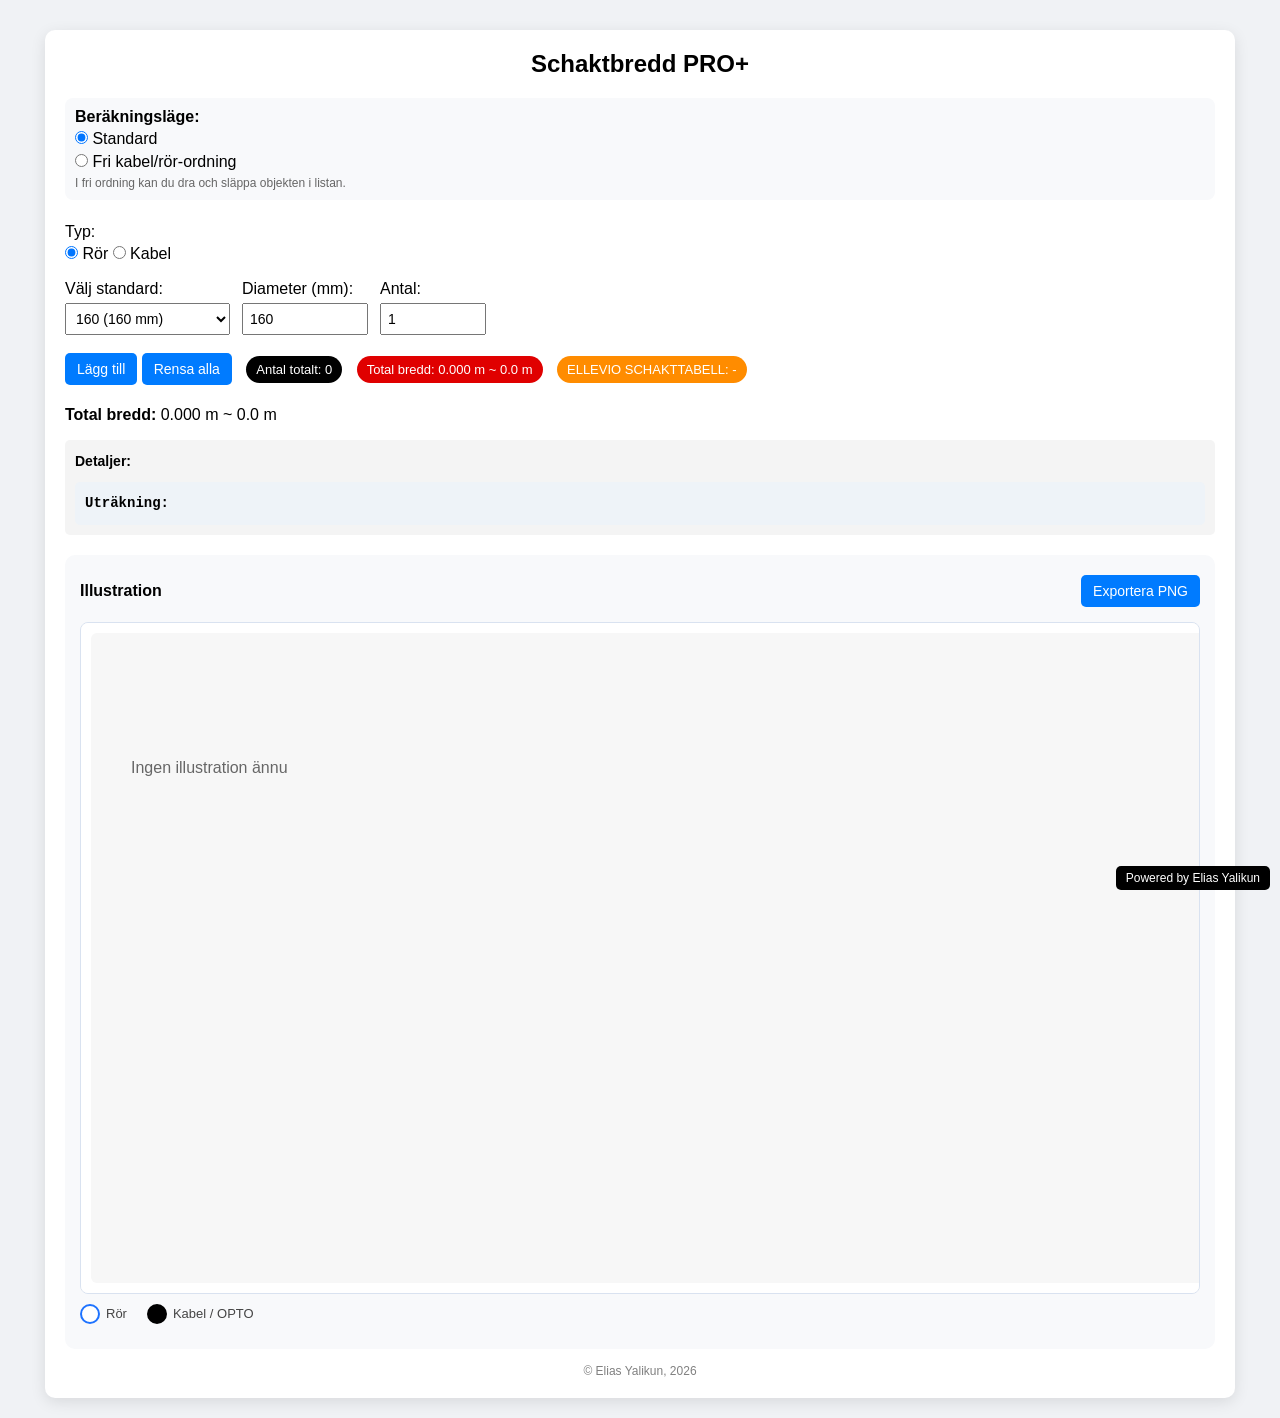
==== commit 2294ce76: "V.3 Nu kan man ändra färg på kabel samt lite justeringar." ====
--- a/index.html
+++ b/index.html
@@ -32,6 +32,11 @@
         <select id="standardValjare"></select>
       </div>
 
+      <div id="kabelFargTopWrap" style="display:none;">
+        <label class="block">Färg:</label>
+        <select id="kabelFargTop"></select>
+      </div>
+
       <div>
         <label class="block">Diameter (mm):</label>
         <input type="number" id="diameter" value="110" style="width:110px">
@@ -43,11 +48,9 @@
       </div>
     </div>
 
-    <div class="button-row">
+    <div>
       <button onclick="laggTill()">Lägg till</button>
       <button onclick="rensa()">Rensa alla</button>
-      <button onclick="exportPNG()">Exportera PNG</button>
-
       <span class="count-badge badge-black">Antal totalt: <span id="antalTotalt">0</span></span>
       <span class="count-badge badge-red">Total bredd: <span id="resultBadge">0.000 m ~ 0.0 m</span></span>
       <span class="count-badge badge-orange">ELLEVIO SCHAKTTABELL: <span id="schaktTabell">-</span></span>
@@ -69,10 +72,13 @@
   </div>
 
   <div class="visual-box">
-    <div class="visual-title">Illustration</div>
+    <div class="visual-header">
+      <div class="visual-title">Illustration</div>
+      <button onclick="exportPNG()">Exportera PNG</button>
+    </div>
 
     <div class="canvas-wrap">
-      <svg id="schaktSvg" width="900" height="560"></svg>
+      <svg id="schaktSvg" width="900" height="650"></svg>
     </div>
 
     <div class="legend">
--- a/style.css
+++ b/style.css
@@ -85,9 +85,17 @@
   border-radius: 10px;
 }
 
+.visual-header {
+  display: flex;
+  align-items: center;
+  justify-content: space-between;
+  gap: 12px;
+  flex-wrap: wrap;
+  margin-bottom: 10px;
+}
+
 .visual-title {
   font-weight: bold;
-  margin-bottom: 10px;
 }
 
 .canvas-wrap {
@@ -222,16 +230,9 @@
   flex-wrap: wrap;
 }
 
-.button-row {
-  display: flex;
-  align-items: center;
-  gap: 8px;
-  flex-wrap: wrap;
-}
-
 .count-badge {
   display: inline-block;
-  margin-left: 4px;
+  margin-left: 10px;
   border-radius: 999px;
   padding: 6px 10px;
   font-size: 13px;
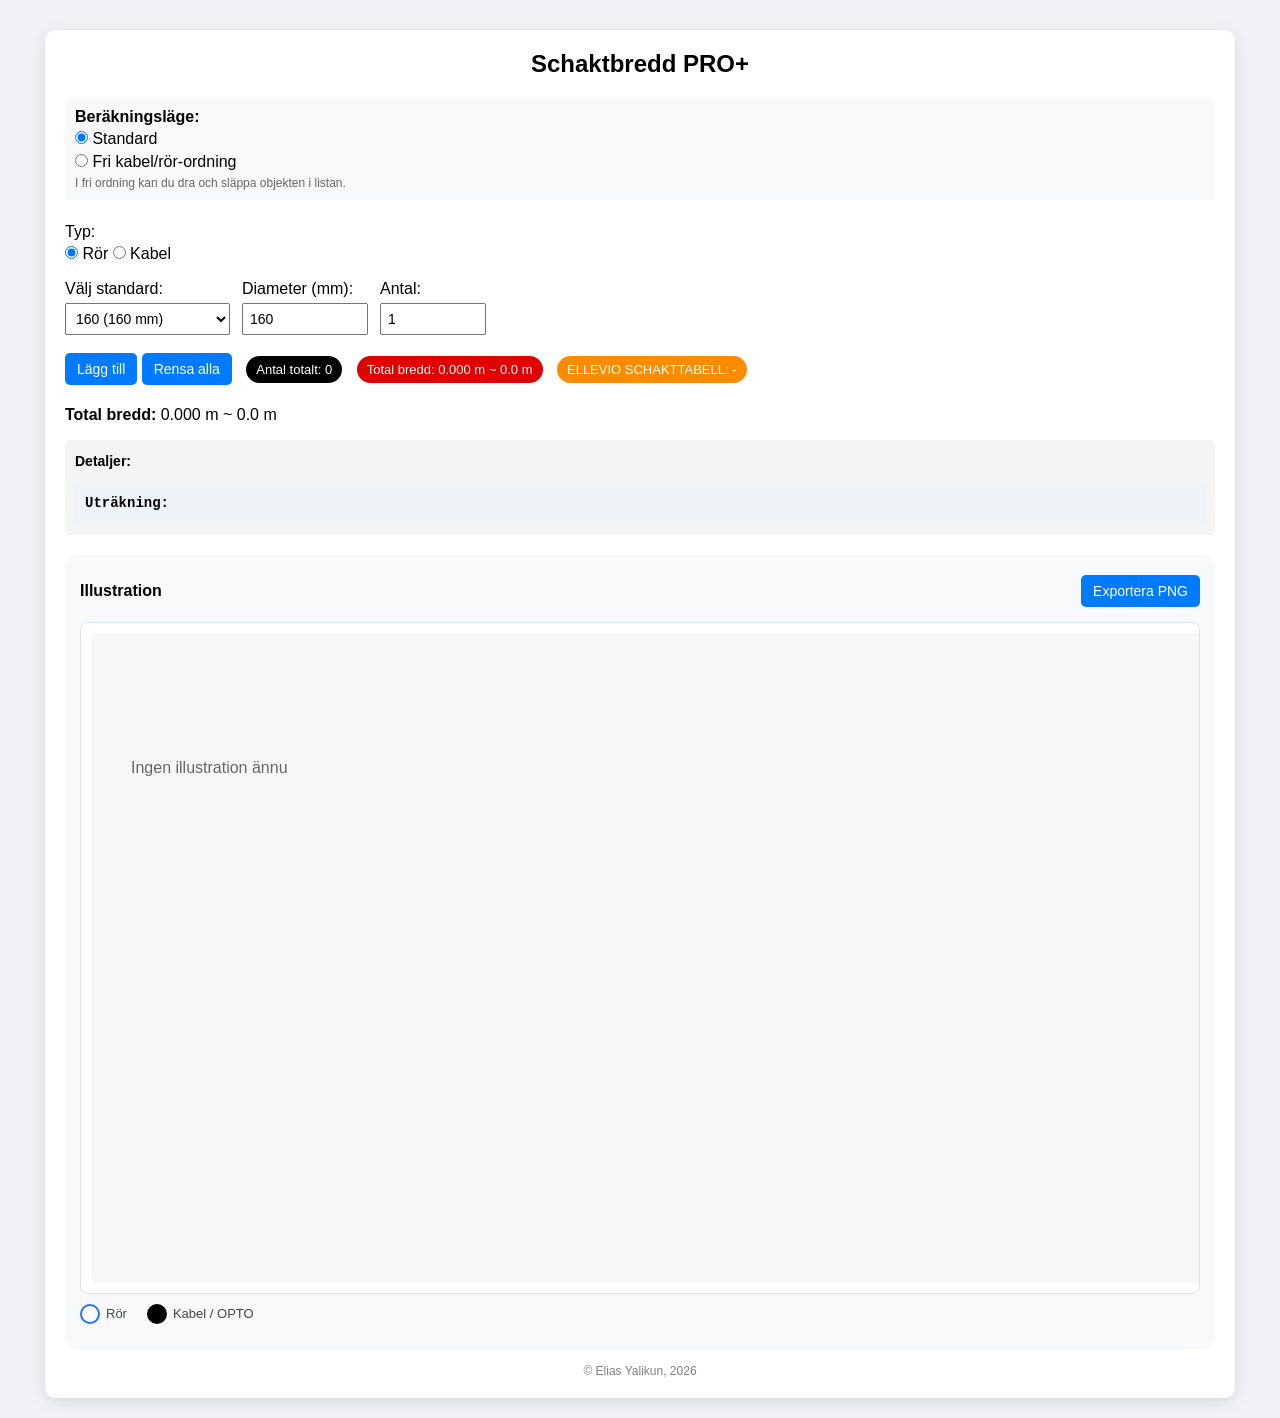
==== commit 54e28d07: "Update page title and comment out badge section in index.html" ====
--- a/index.html
+++ b/index.html
@@ -3,7 +3,7 @@
 <head>
   <meta charset="UTF-8">
   <meta name="viewport" content="width=device-width, initial-scale=1.0">
-  <title>Schaktbredd PRO+</title>
+  <title>Schaktbredd Calc+</title>
   <link rel="stylesheet" href="style.css">
 </head>
 <body>
@@ -92,7 +92,7 @@
   <footer>© Elias Yalikun, 2026</footer>
 </div>
 
-<div class="badge">Powered by Elias Yalikun</div>
+<!-- <div class="badge">Powered by Elias Yalikun</div> -->
 
 <script src="script.js"></script>
 </body>
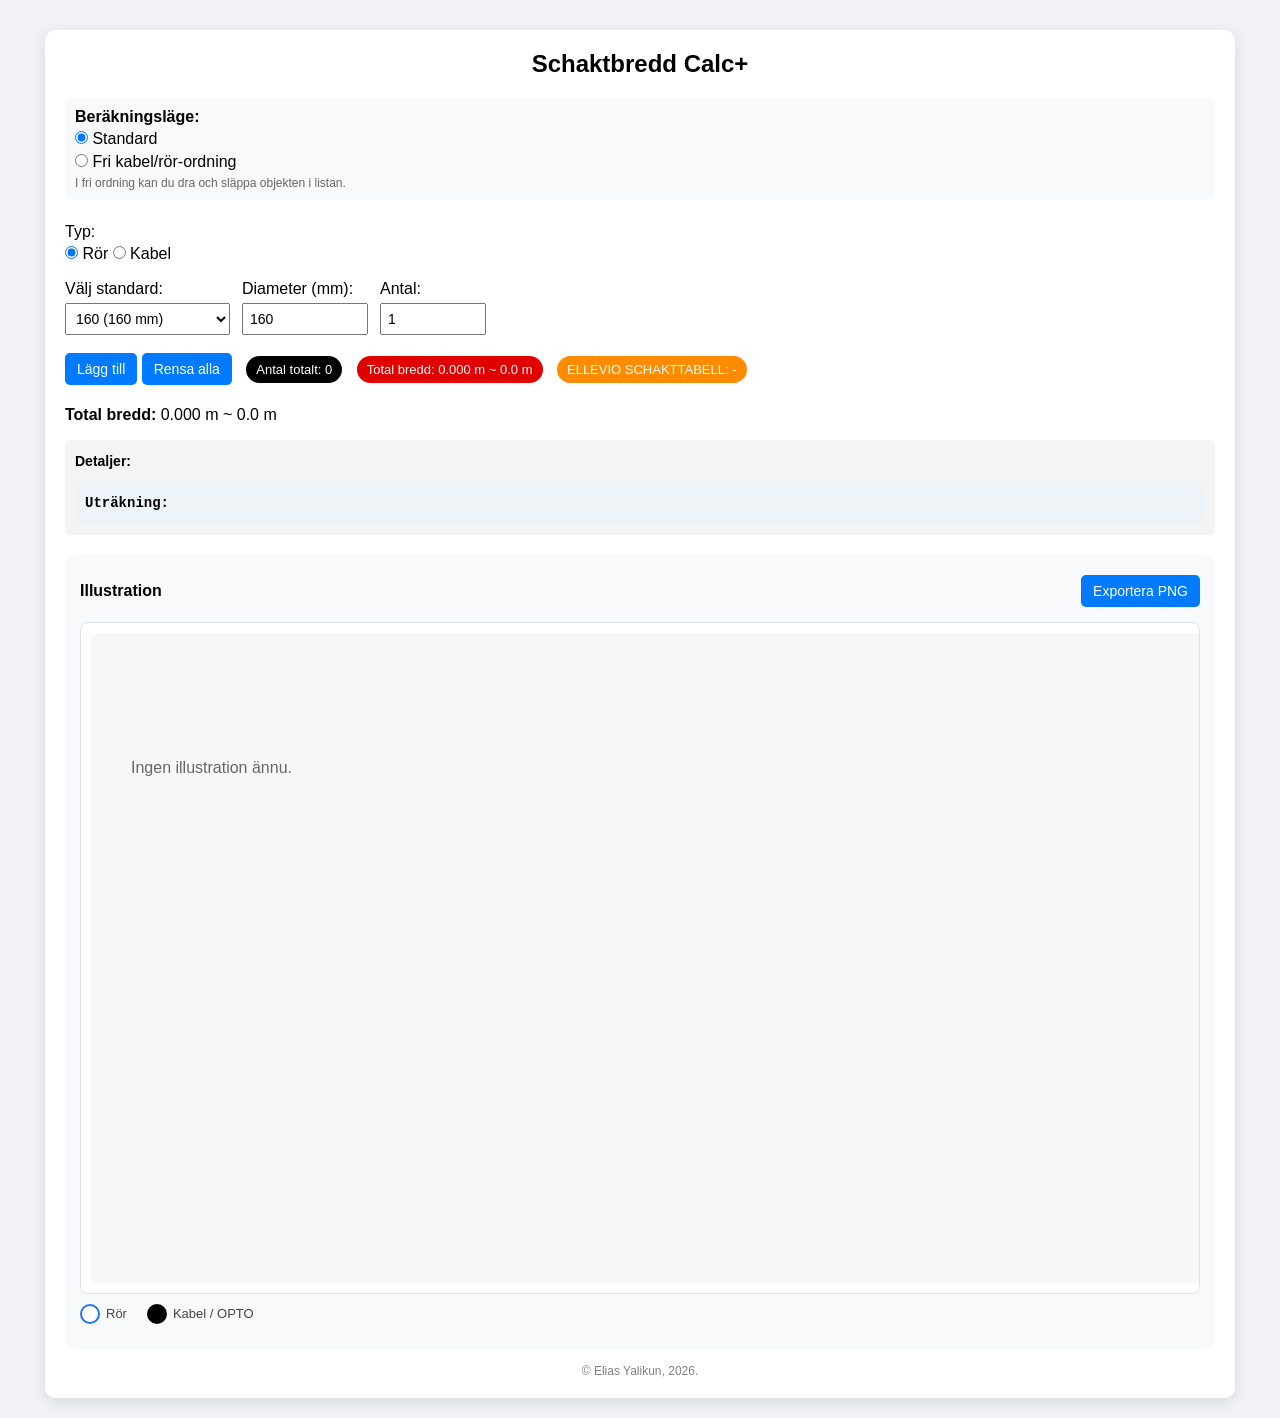
==== commit 69bb8980: "Fix title and footer punctuation in index.html; update text content in script.js" ====
--- a/index.html
+++ b/index.html
@@ -10,7 +10,7 @@
 
 <div class="container">
 
-  <h2>Schaktbredd PRO+</h2>
+  <h2>Schaktbredd Calc+</h2>
 
   <div class="mode-box">
     <strong>Beräkningsläge:</strong><br>
@@ -89,7 +89,7 @@
     <div class="info-row" id="scaleInfo"></div>
   </div>
 
-  <footer>© Elias Yalikun, 2026</footer>
+  <footer>© Elias Yalikun, 2026.</footer>
 </div>
 
 <!-- <div class="badge">Powered by Elias Yalikun</div> -->
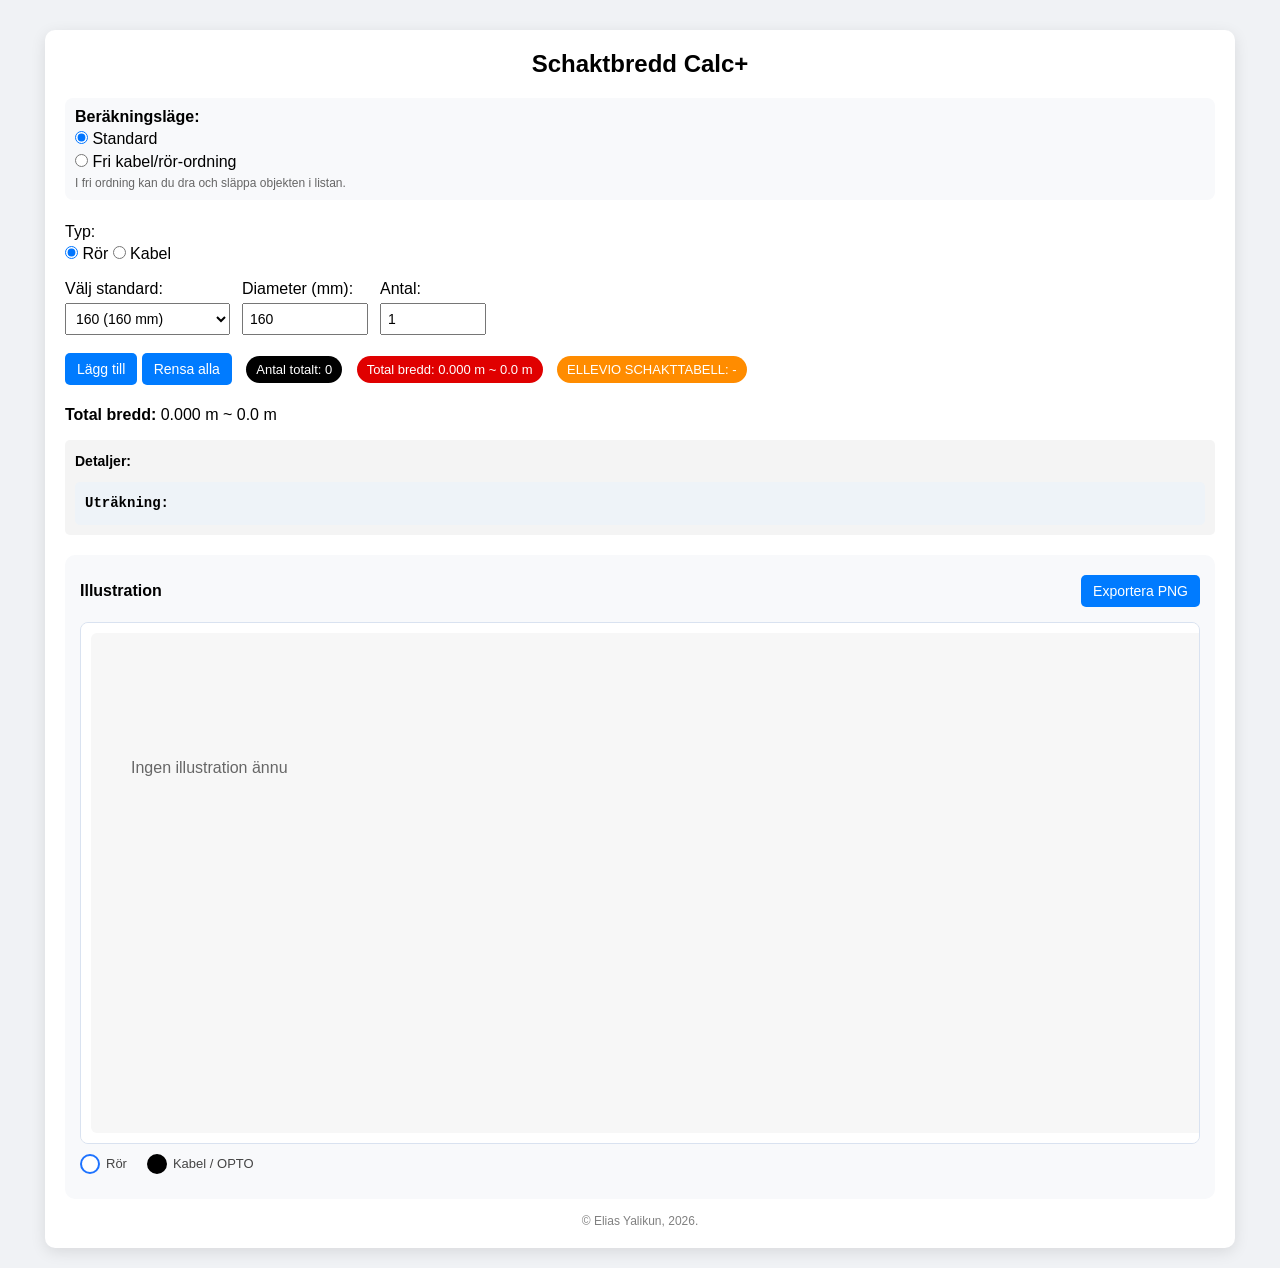
==== commit b43bcbf2: "Increase SVG height and adjust related calculations in script.js for better rendering" ====
--- a/index.html
+++ b/index.html
@@ -78,7 +78,7 @@
     </div>
 
     <div class="canvas-wrap">
-      <svg id="schaktSvg" width="900" height="650"></svg>
+      <svg id="schaktSvg" width="900" height="700"></svg>
     </div>
 
     <div class="legend">
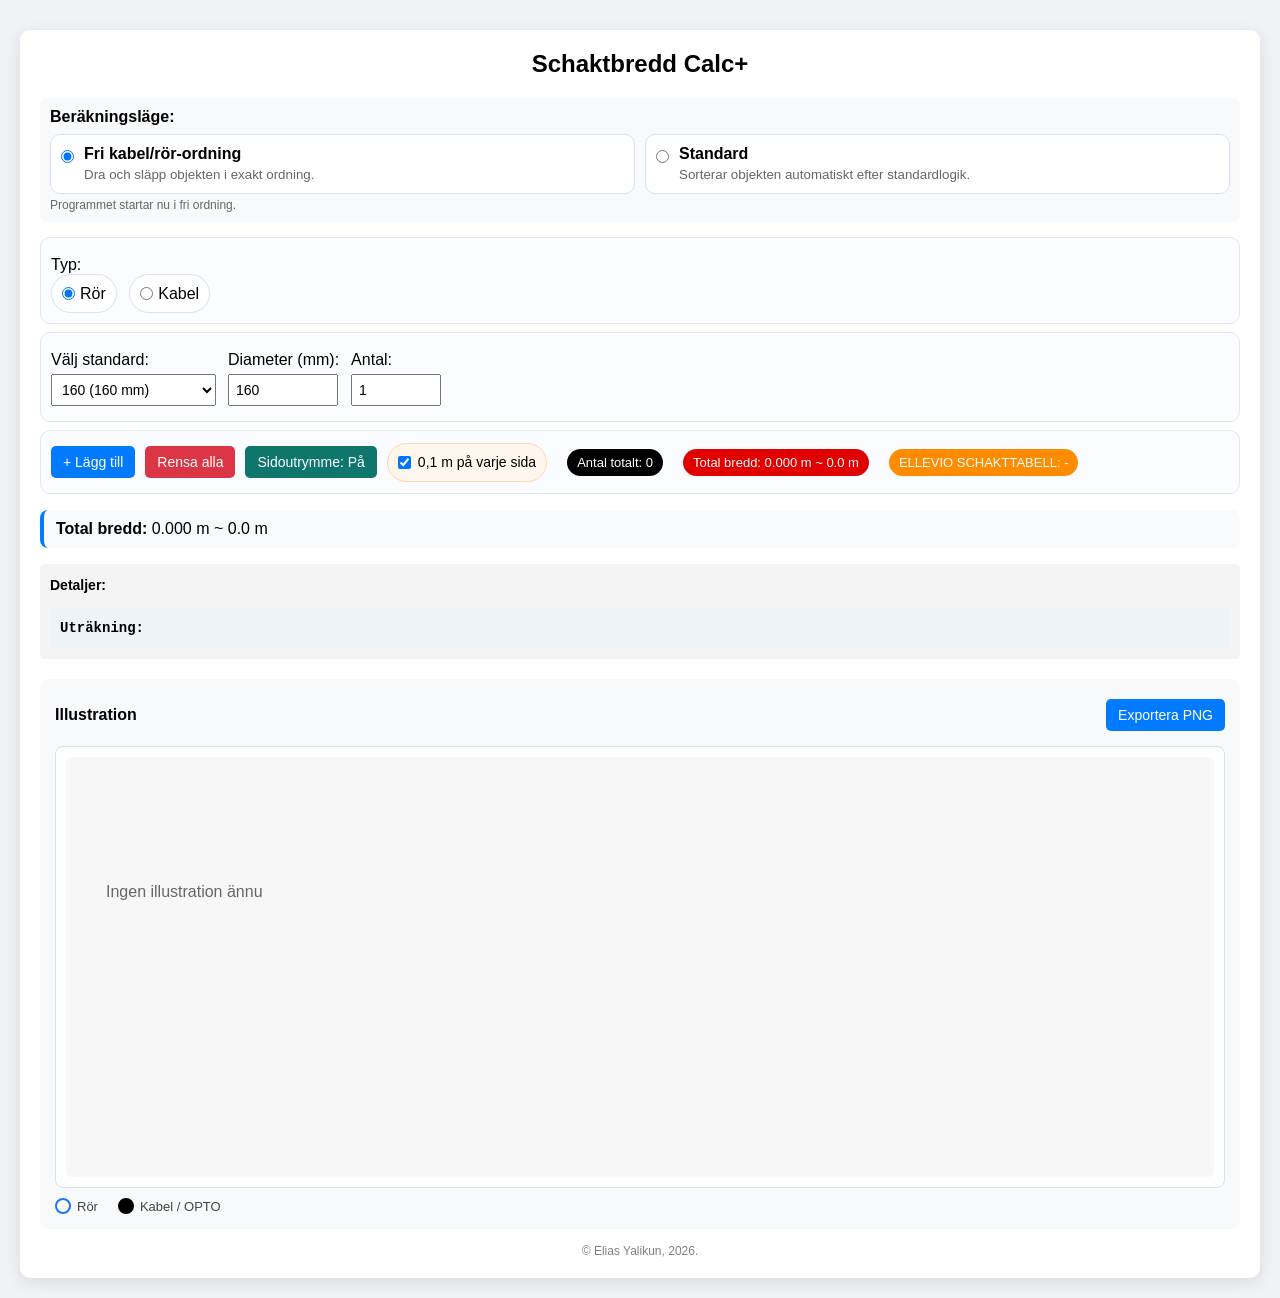
==== commit 8d4378dc: "Add files via upload" ====
--- a/index.html
+++ b/index.html
@@ -1,99 +1,122 @@
-<!DOCTYPE html>
-<html lang="sv">
-<head>
-  <meta charset="UTF-8">
-  <meta name="viewport" content="width=device-width, initial-scale=1.0">
-  <title>Schaktbredd Calc+</title>
-  <link rel="stylesheet" href="style.css">
-</head>
-<body>
-
-<div class="container">
-
-  <h2>Schaktbredd Calc+</h2>
-
-  <div class="mode-box">
-    <strong>Beräkningsläge:</strong><br>
-    <label><input type="radio" name="berakningslage" value="standard" checked> Standard</label><br>
-    <label><input type="radio" name="berakningslage" value="fri"> Fri kabel/rör-ordning</label>
-    <div class="hint">I fri ordning kan du dra och släppa objekten i listan.</div>
-  </div>
-
-  <div class="top-controls">
-    <div>
-      <label class="block">Typ:</label>
-      <input type="radio" name="typ" value="ror" checked> Rör
-      <input type="radio" name="typ" value="kabel"> Kabel
-    </div>
-
-    <div class="inline-group">
-      <div>
-        <label class="block">Välj standard:</label>
-        <select id="standardValjare"></select>
-      </div>
-
-      <div id="kabelFargTopWrap" style="display:none;">
-        <label class="block">Färg:</label>
-        <select id="kabelFargTop"></select>
-      </div>
-
-      <div>
-        <label class="block">Diameter (mm):</label>
-        <input type="number" id="diameter" value="110" style="width:110px">
-      </div>
-
-      <div>
-        <label class="block">Antal:</label>
-        <input type="number" id="antal" value="1" min="1" style="width:90px">
-      </div>
-    </div>
-
-    <div>
-      <button onclick="laggTill()">Lägg till</button>
-      <button onclick="rensa()">Rensa alla</button>
-      <span class="count-badge badge-black">Antal totalt: <span id="antalTotalt">0</span></span>
-      <span class="count-badge badge-red">Total bredd: <span id="resultBadge">0.000 m ~ 0.0 m</span></span>
-      <span class="count-badge badge-orange">ELLEVIO SCHAKTTABELL: <span id="schaktTabell">-</span></span>
-    </div>
-  </div>
-
-  <div id="lista" class="drag-list"></div>
-
-  <p><strong>Total bredd:</strong> <span id="result">0.000 m ~ 0.0 m</span></p>
-
-  <div class="calc">
-    <strong>Detaljer:</strong>
-    <div id="utrakning"></div>
-
-    <div class="calc-simple">
-      <strong>Uträkning:</strong><br>
-      <div id="utrakningSimple"></div>
-    </div>
-  </div>
-
-  <div class="visual-box">
-    <div class="visual-header">
-      <div class="visual-title">Illustration</div>
-      <button onclick="exportPNG()">Exportera PNG</button>
-    </div>
-
-    <div class="canvas-wrap">
-      <svg id="schaktSvg" width="900" height="700"></svg>
-    </div>
-
-    <div class="legend">
-      <span><i class="legend-dot legend-ror"></i> Rör</span>
-      <span><i class="legend-dot legend-kabel"></i> Kabel / OPTO</span>
-    </div>
-
-    <div class="info-row" id="scaleInfo"></div>
-  </div>
-
-  <footer>© Elias Yalikun, 2026.</footer>
-</div>
-
-<!-- <div class="badge">Powered by Elias Yalikun</div> -->
-
-<script src="script.js"></script>
-</body>
+<!DOCTYPE html>
+<html lang="sv">
+<head>
+  <meta charset="UTF-8">
+  <meta name="viewport" content="width=device-width, initial-scale=1.0">
+  <title>Schaktbredd Calc+</title>
+  <link rel="stylesheet" href="style.css">
+</head>
+<body>
+
+<div class="container">
+
+  <h2>Schaktbredd Calc+</h2>
+
+  <div class="mode-box">
+    <strong>Beräkningsläge:</strong><br>
+    <div class="mode-options">
+      <label class="mode-option">
+        <input type="radio" name="berakningslage" value="fri" checked>
+        <span>
+          <strong>Fri kabel/rör-ordning</strong>
+          <small>Dra och släpp objekten i exakt ordning.</small>
+        </span>
+      </label>
+
+      <label class="mode-option">
+        <input type="radio" name="berakningslage" value="standard">
+        <span>
+          <strong>Standard</strong>
+          <small>Sorterar objekten automatiskt efter standardlogik.</small>
+        </span>
+      </label>
+    </div>
+    <div class="hint">Programmet startar nu i fri ordning.</div>
+  </div>
+
+  <div class="top-controls">
+    <div class="tool-card">
+      <label class="block">Typ:</label>
+      <label class="pill-radio"><input type="radio" name="typ" value="ror" checked> Rör</label>
+      <label class="pill-radio"><input type="radio" name="typ" value="kabel"> Kabel</label>
+    </div>
+
+    <div class="inline-group tool-card">
+      <div>
+        <label class="block">Välj standard:</label>
+        <select id="standardValjare"></select>
+      </div>
+
+      <div id="kabelFargTopWrap" style="display:none;">
+        <label class="block">Färg:</label>
+        <select id="kabelFargTop"></select>
+      </div>
+
+      <div>
+        <label class="block">Diameter (mm):</label>
+        <input type="number" id="diameter" value="110" style="width:110px">
+      </div>
+
+      <div>
+        <label class="block">Antal:</label>
+        <input type="number" id="antal" value="1" min="1" style="width:90px">
+      </div>
+    </div>
+
+    <div class="action-row tool-card">
+      <button onclick="laggTill()">+ Lägg till</button>
+      <button class="danger-btn" onclick="rensa()">Rensa alla</button>
+      <button class="secondary-btn" onclick="toggleSidoutrymme()" id="sidoutrymmeBtn" type="button">Sidoutrymme: På</button>
+      <label class="switch-label" title="När den är av räknas endast rör/kabel och mellanrum.">
+        <input type="checkbox" id="sidoutrymmeToggle" checked onchange="uppdateraSidoutrymmeText(); uppdatera();">
+        0,1 m på varje sida
+      </label>
+      <span class="count-badge badge-black">Antal totalt: <span id="antalTotalt">0</span></span>
+      <span class="count-badge badge-red">Total bredd: <span id="resultBadge">0.000 m ~ 0.0 m</span></span>
+      <span class="count-badge badge-orange">ELLEVIO SCHAKTTABELL: <span id="schaktTabell">-</span></span>
+    </div>
+  </div>
+
+  <div id="lista" class="drag-list"></div>
+
+  <p class="result-line"><strong>Total bredd:</strong> <span id="result">0.000 m ~ 0.0 m</span></p>
+
+  <div class="calc">
+    <strong>Detaljer:</strong>
+    <div id="utrakning"></div>
+
+    <div class="calc-simple">
+      <strong>Uträkning:</strong><br>
+      <div id="utrakningSimple"></div>
+    </div>
+  </div>
+
+  <div class="visual-box">
+    <div class="visual-header">
+      <div class="visual-title-wrap">
+        <div class="visual-title">Illustration</div>
+        <div id="sideSpaceNotice" class="side-space-notice" style="display:none;">Sidoutrymme ej räknat med</div>
+      </div>
+      <button onclick="exportPNG()">Exportera PNG</button>
+    </div>
+
+    <div class="canvas-wrap">
+      <svg id="schaktSvg" width="900" height="700"></svg>
+    </div>
+
+    <div class="legend">
+      <span><i class="legend-dot legend-ror"></i> Rör</span>
+      <span><i class="legend-dot legend-kabel"></i> Kabel / OPTO</span>
+    </div>
+
+    <div class="info-row" id="scaleInfo" style="display:none;"></div>
+  </div>
+
+  <footer>© Elias Yalikun, 2026.</footer>
+</div>
+
+<!-- <div class="badge">Powered by Elias Yalikun</div> -->
+
+<script src="script.js"></script>
+</body>
 </html>
--- a/style.css
+++ b/style.css
@@ -1,252 +1,429 @@
-body {
-  font-family: Arial, sans-serif;
-  background: #f0f2f5;
-  display: flex;
-  justify-content: center;
-  margin: 0;
-  padding: 20px;
-}
-
-.container {
-  background: white;
-  padding: 20px;
-  margin-top: 10px;
-  border-radius: 10px;
-  box-shadow: 0 4px 15px rgba(0,0,0,0.1);
-  width: 100%;
-  max-width: 1150px;
-}
-
-h2 {
-  text-align: center;
-  margin-top: 0;
-}
-
-input, button, select {
-  margin: 5px 0;
-  padding: 6px;
-  font-size: 14px;
-}
-
-button {
-  cursor: pointer;
-  border: none;
-  background: #007bff;
-  color: white;
-  border-radius: 5px;
-  padding: 8px 12px;
-}
-
-button:hover {
-  background: #0056b3;
-}
-
-.calc {
-  background: #f4f4f4;
-  padding: 10px;
-  margin-top: 15px;
-  border-radius: 5px;
-  font-size: 14px;
-  line-height: 1.6;
-}
-
-.calc-simple {
-  margin-top: 10px;
-  background: #eef3f8;
-  border-radius: 5px;
-  padding: 10px;
-  font-family: Consolas, monospace;
-  font-size: 14px;
-  word-break: break-word;
-}
-
-footer {
-  text-align: center;
-  margin-top: 15px;
-  color: gray;
-  font-size: 12px;
-}
-
-.badge {
-  position: fixed;
-  bottom: 10px;
-  right: 10px;
-  background: black;
-  color: white;
-  padding: 5px 10px;
-  border-radius: 5px;
-  font-size: 12px;
-}
-
-.visual-box {
-  margin-top: 20px;
-  padding: 15px;
-  background: #f8f9fb;
-  border-radius: 10px;
-}
-
-.visual-header {
-  display: flex;
-  align-items: center;
-  justify-content: space-between;
-  gap: 12px;
-  flex-wrap: wrap;
-  margin-bottom: 10px;
-}
-
-.visual-title {
-  font-weight: bold;
-}
-
-.canvas-wrap {
-  overflow-x: auto;
-  overflow-y: hidden;
-  border: 1px solid #d9e2f0;
-  background: #ffffff;
-  border-radius: 8px;
-  padding: 10px;
-}
-
-svg {
-  display: block;
-  background: #f7f7f7;
-  border-radius: 6px;
-}
-
-.legend {
-  margin-top: 10px;
-  font-size: 13px;
-  color: #444;
-  display: flex;
-  gap: 20px;
-  flex-wrap: wrap;
-}
-
-.legend span {
-  display: flex;
-  align-items: center;
-  gap: 6px;
-}
-
-.legend-dot {
-  width: 16px;
-  height: 16px;
-  border-radius: 50%;
-  display: inline-block;
-}
-
-.legend-ror {
-  border: 2px solid #1e73ff;
-  background: white;
-}
-
-.legend-kabel {
-  background: black;
-  border: 2px solid black;
-}
-
-.info-row {
-  margin-top: 10px;
-  font-size: 13px;
-  color: #555;
-}
-
-.mode-box {
-  background: #f8f9fb;
-  border-radius: 8px;
-  padding: 10px;
-  margin: 10px 0 15px;
-}
-
-.drag-list {
-  margin-top: 10px;
-}
-
-.drag-item {
-  display: flex;
-  align-items: center;
-  gap: 8px;
-  background: #fafafa;
-  border: 1px solid #ddd;
-  border-radius: 8px;
-  padding: 8px 10px;
-  margin-bottom: 8px;
-  flex-wrap: wrap;
-}
-
-.drag-item.dragging {
-  opacity: 0.45;
-}
-
-.drag-item.drag-over {
-  border: 2px dashed #007bff;
-  background: #eef5ff;
-}
-
-.drag-handle {
-  cursor: grab;
-  user-select: none;
-  font-size: 18px;
-  color: #666;
-  padding: 0 6px;
-}
-
-.drag-handle:active {
-  cursor: grabbing;
-}
-
-.item-number {
-  min-width: 24px;
-}
-
-.hint {
-  font-size: 12px;
-  color: #666;
-  margin-top: 4px;
-}
-
-label.block {
-  display: block;
-  margin-top: 8px;
-}
-
-.readonly-name {
-  width: 220px;
-  background: #f7f7f7;
-  border: 1px solid #ccc;
-  border-radius: 4px;
-}
-
-.top-controls {
-  display: grid;
-  grid-template-columns: 1fr;
-  gap: 8px;
-}
-
-.inline-group {
-  display: flex;
-  align-items: flex-end;
-  gap: 12px;
-  flex-wrap: wrap;
-}
-
-.count-badge {
-  display: inline-block;
-  margin-left: 10px;
-  border-radius: 999px;
-  padding: 6px 10px;
-  font-size: 13px;
-  color: white;
-}
-
-.badge-red {
-  background: #e00000;
-}
-
-.badge-orange {
-  background: #ff8c00;
-}
-
-.badge-black {
-  background: #000000;
-}+body {
+  font-family: Arial, sans-serif;
+  background: #f0f2f5;
+  display: flex;
+  justify-content: center;
+  margin: 0;
+  padding: 20px;
+  box-sizing: border-box;
+}
+
+* {
+  box-sizing: border-box;
+}
+
+.container {
+  background: white;
+  padding: 20px;
+  margin-top: 10px;
+  border-radius: 10px;
+  box-shadow: 0 4px 15px rgba(0,0,0,0.1);
+  width: 100%;
+  max-width: 1280px;
+}
+
+h2 {
+  text-align: center;
+  margin-top: 0;
+}
+
+input, button, select {
+  margin: 5px 0;
+  padding: 6px;
+  font-size: 14px;
+}
+
+button {
+  cursor: pointer;
+  border: none;
+  background: #007bff;
+  color: white;
+  border-radius: 5px;
+  padding: 8px 12px;
+}
+
+button:hover {
+  background: #0056b3;
+}
+
+.calc {
+  background: #f4f4f4;
+  padding: 10px;
+  margin-top: 15px;
+  border-radius: 5px;
+  font-size: 14px;
+  line-height: 1.6;
+}
+
+.calc-simple {
+  margin-top: 10px;
+  background: #eef3f8;
+  border-radius: 5px;
+  padding: 10px;
+  font-family: Consolas, monospace;
+  font-size: 14px;
+  word-break: break-word;
+}
+
+footer {
+  text-align: center;
+  margin-top: 15px;
+  color: gray;
+  font-size: 12px;
+}
+
+.badge {
+  position: fixed;
+  bottom: 10px;
+  right: 10px;
+  background: black;
+  color: white;
+  padding: 5px 10px;
+  border-radius: 5px;
+  font-size: 12px;
+}
+
+.visual-box {
+  margin-top: 20px;
+  padding: 15px;
+  background: #f8f9fb;
+  border-radius: 10px;
+}
+
+.visual-header {
+  display: flex;
+  align-items: center;
+  justify-content: space-between;
+  gap: 12px;
+  flex-wrap: wrap;
+  margin-bottom: 10px;
+}
+
+.visual-title {
+  font-weight: bold;
+}
+
+.visual-title-wrap {
+  display: flex;
+  align-items: center;
+  gap: 12px;
+  flex-wrap: wrap;
+}
+
+.side-space-notice {
+  background: #fff7ed;
+  border: 1px solid #fed7aa;
+  color: #b45309;
+  border-radius: 999px;
+  padding: 5px 10px;
+  font-size: 13px;
+  font-weight: bold;
+}
+
+.canvas-wrap {
+  overflow-x: hidden;
+  overflow-y: hidden;
+  border: 1px solid #d9e2f0;
+  background: #ffffff;
+  border-radius: 8px;
+  padding: 10px;
+}
+
+svg {
+  display: block;
+  width: 100%;
+  max-width: 100%;
+  background: #f7f7f7;
+  border-radius: 6px;
+}
+
+.legend {
+  margin-top: 10px;
+  font-size: 13px;
+  color: #444;
+  display: flex;
+  gap: 20px;
+  flex-wrap: wrap;
+}
+
+.legend span {
+  display: flex;
+  align-items: center;
+  gap: 6px;
+}
+
+.legend-dot {
+  width: 16px;
+  height: 16px;
+  border-radius: 50%;
+  display: inline-block;
+}
+
+.legend-ror {
+  border: 2px solid #1e73ff;
+  background: white;
+}
+
+.legend-kabel {
+  background: black;
+  border: 2px solid black;
+}
+
+.info-row {
+  margin-top: 10px;
+  font-size: 13px;
+  color: #555;
+}
+
+.mode-box {
+  background: #f8f9fb;
+  border-radius: 8px;
+  padding: 10px;
+  margin: 10px 0 15px;
+}
+
+.drag-list {
+  margin-top: 10px;
+}
+
+.drag-item {
+  display: flex;
+  align-items: center;
+  gap: 8px;
+  background: #fafafa;
+  border: 1px solid #ddd;
+  border-radius: 8px;
+  padding: 8px 10px;
+  margin-bottom: 8px;
+  flex-wrap: wrap;
+}
+
+.drag-item.dragging {
+  opacity: 0.45;
+}
+
+.drag-item.drag-over {
+  border: 2px dashed #007bff;
+  background: #eef5ff;
+}
+
+.drag-handle {
+  cursor: grab;
+  user-select: none;
+  font-size: 18px;
+  color: #666;
+  padding: 0 6px;
+}
+
+.drag-handle:active {
+  cursor: grabbing;
+}
+
+.item-number {
+  min-width: 24px;
+}
+
+.hint {
+  font-size: 12px;
+  color: #666;
+  margin-top: 4px;
+}
+
+label.block {
+  display: block;
+  margin-top: 8px;
+}
+
+.readonly-name {
+  width: 220px;
+  background: #f7f7f7;
+  border: 1px solid #ccc;
+  border-radius: 4px;
+}
+
+.top-controls {
+  display: grid;
+  grid-template-columns: 1fr;
+  gap: 8px;
+}
+
+.inline-group {
+  display: flex;
+  align-items: flex-end;
+  gap: 12px;
+  flex-wrap: wrap;
+}
+
+.count-badge {
+  display: inline-block;
+  margin-left: 10px;
+  border-radius: 999px;
+  padding: 6px 10px;
+  font-size: 13px;
+  color: white;
+}
+
+.badge-red {
+  background: #e00000;
+}
+
+.badge-orange {
+  background: #ff8c00;
+}
+
+.badge-black {
+  background: #000000;
+}
+
+/* Förbättrad användarvänlighet */
+.mode-options {
+  display: grid;
+  grid-template-columns: repeat(auto-fit, minmax(240px, 1fr));
+  gap: 10px;
+  margin-top: 8px;
+}
+
+.mode-option {
+  display: flex;
+  gap: 10px;
+  align-items: flex-start;
+  background: white;
+  border: 1px solid #d8e2f0;
+  border-radius: 10px;
+  padding: 10px;
+  cursor: pointer;
+}
+
+.mode-option:hover {
+  border-color: #007bff;
+  background: #f3f8ff;
+}
+
+.mode-option small {
+  display: block;
+  color: #666;
+  margin-top: 3px;
+  line-height: 1.3;
+}
+
+.tool-card {
+  background: #fbfcff;
+  border: 1px solid #e0e7f1;
+  border-radius: 10px;
+  padding: 10px;
+}
+
+.pill-radio {
+  display: inline-flex;
+  align-items: center;
+  gap: 5px;
+  background: white;
+  border: 1px solid #d8e2f0;
+  border-radius: 999px;
+  padding: 7px 10px;
+  margin-right: 8px;
+  cursor: pointer;
+}
+
+.action-row {
+  display: flex;
+  align-items: center;
+  gap: 10px;
+  flex-wrap: wrap;
+}
+
+.secondary-btn {
+  background: #0f766e;
+}
+
+.secondary-btn:hover {
+  background: #0b5c56;
+}
+
+.danger-btn {
+  background: #dc3545;
+}
+
+.danger-btn:hover {
+  background: #b52a37;
+}
+
+.switch-label {
+  display: inline-flex;
+  align-items: center;
+  gap: 7px;
+  background: #fff7ed;
+  border: 1px solid #fed7aa;
+  border-radius: 999px;
+  padding: 7px 10px;
+  font-size: 14px;
+}
+
+.result-line {
+  background: #f8fafc;
+  border-left: 4px solid #007bff;
+  padding: 10px 12px;
+  border-radius: 8px;
+}
+
+.no-side-space {
+  color: #b45309;
+  font-weight: bold;
+}
+
+
+.gap-editor {
+  display: flex;
+  align-items: center;
+  gap: 6px;
+  background: #fff7ed;
+  border: 1px solid #fed7aa;
+  border-radius: 999px;
+  padding: 4px 8px;
+  font-size: 12px;
+}
+
+.gap-editor input {
+  width: 72px;
+  margin: 0;
+  padding: 4px;
+  font-size: 12px;
+}
+
+.gap-reset-btn {
+  background: #f97316;
+  padding: 4px 7px;
+  font-size: 12px;
+}
+
+.gap-reset-btn:hover {
+  background: #c2410c;
+}
+
+.gap-help {
+  color: #9a3412;
+  font-size: 12px;
+  margin: 8px 0 2px;
+}
+
+@media (max-width: 700px) {
+  body {
+    padding: 10px;
+  }
+
+  .container {
+    padding: 12px;
+  }
+
+  .action-row, .inline-group, .visual-header {
+    align-items: stretch;
+  }
+
+  button, select, input {
+    max-width: 100%;
+  }
+
+  .count-badge {
+    margin-left: 0;
+  }
+}
